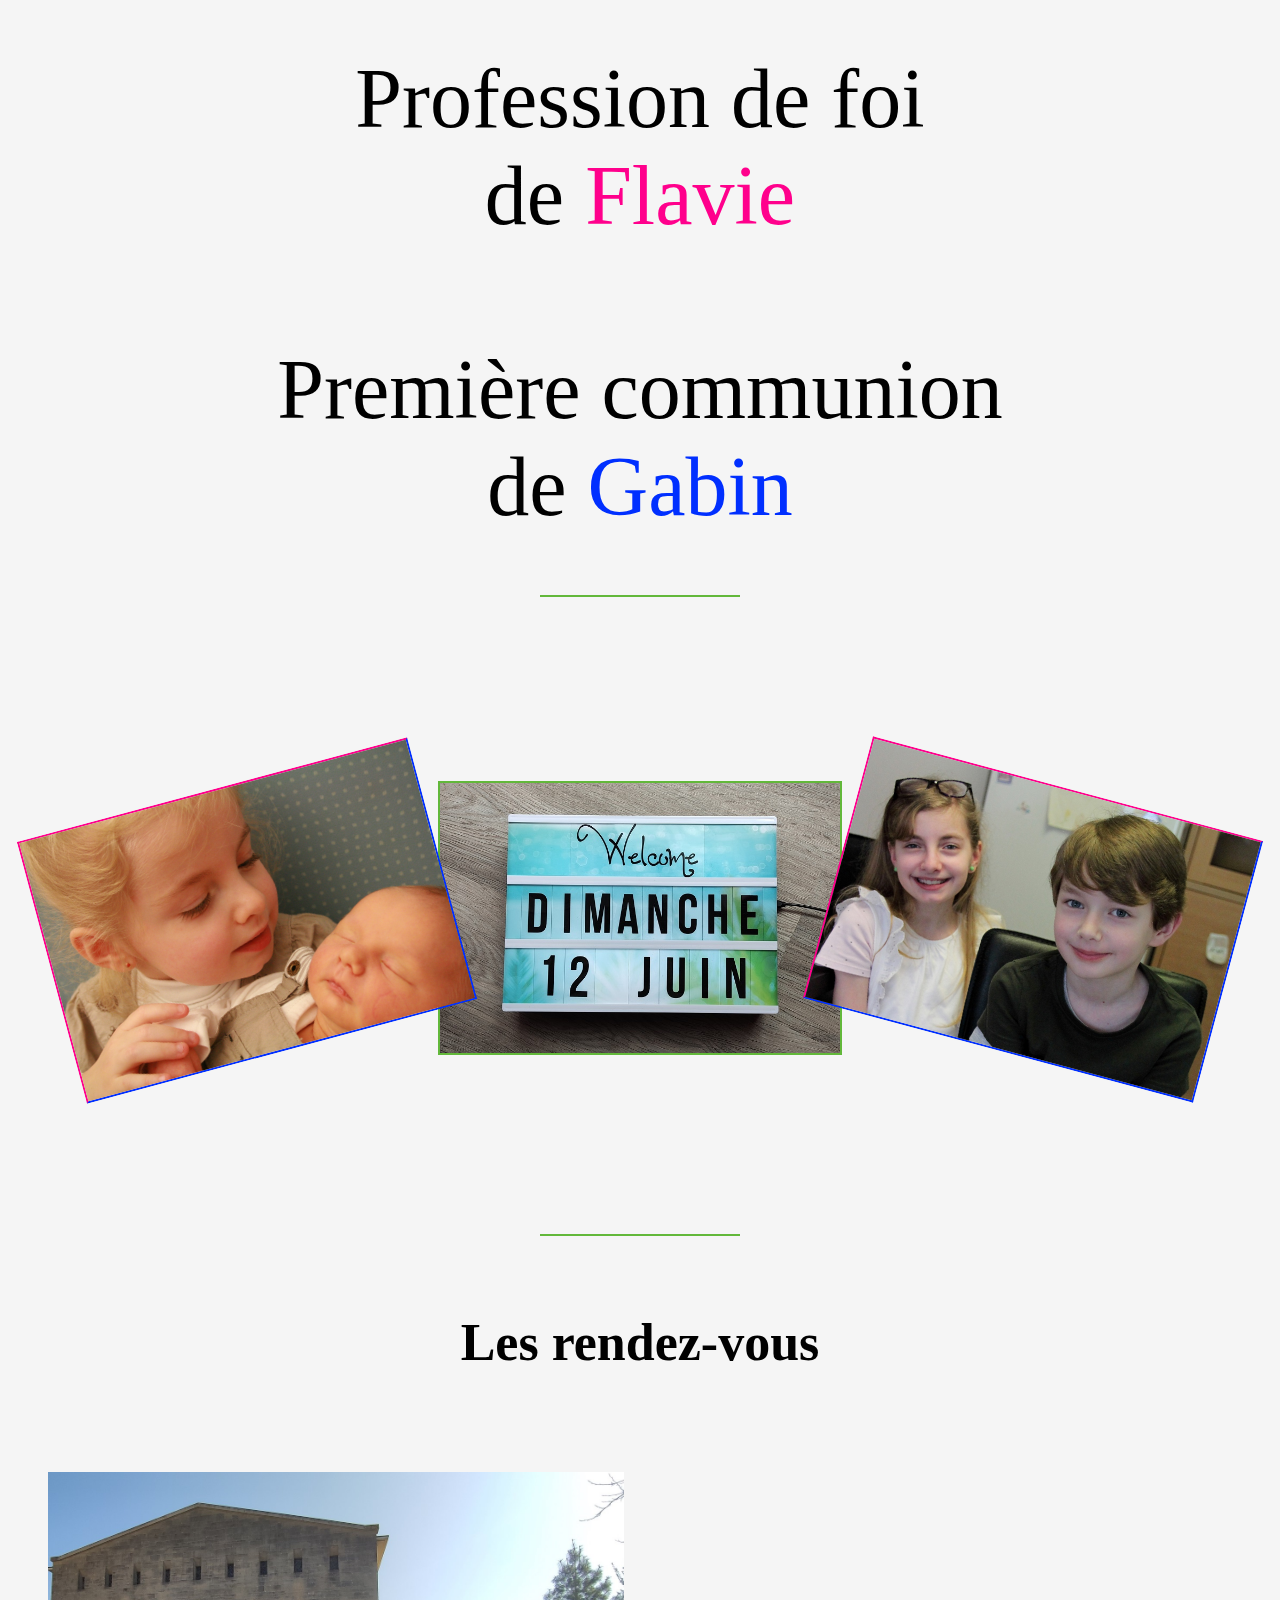
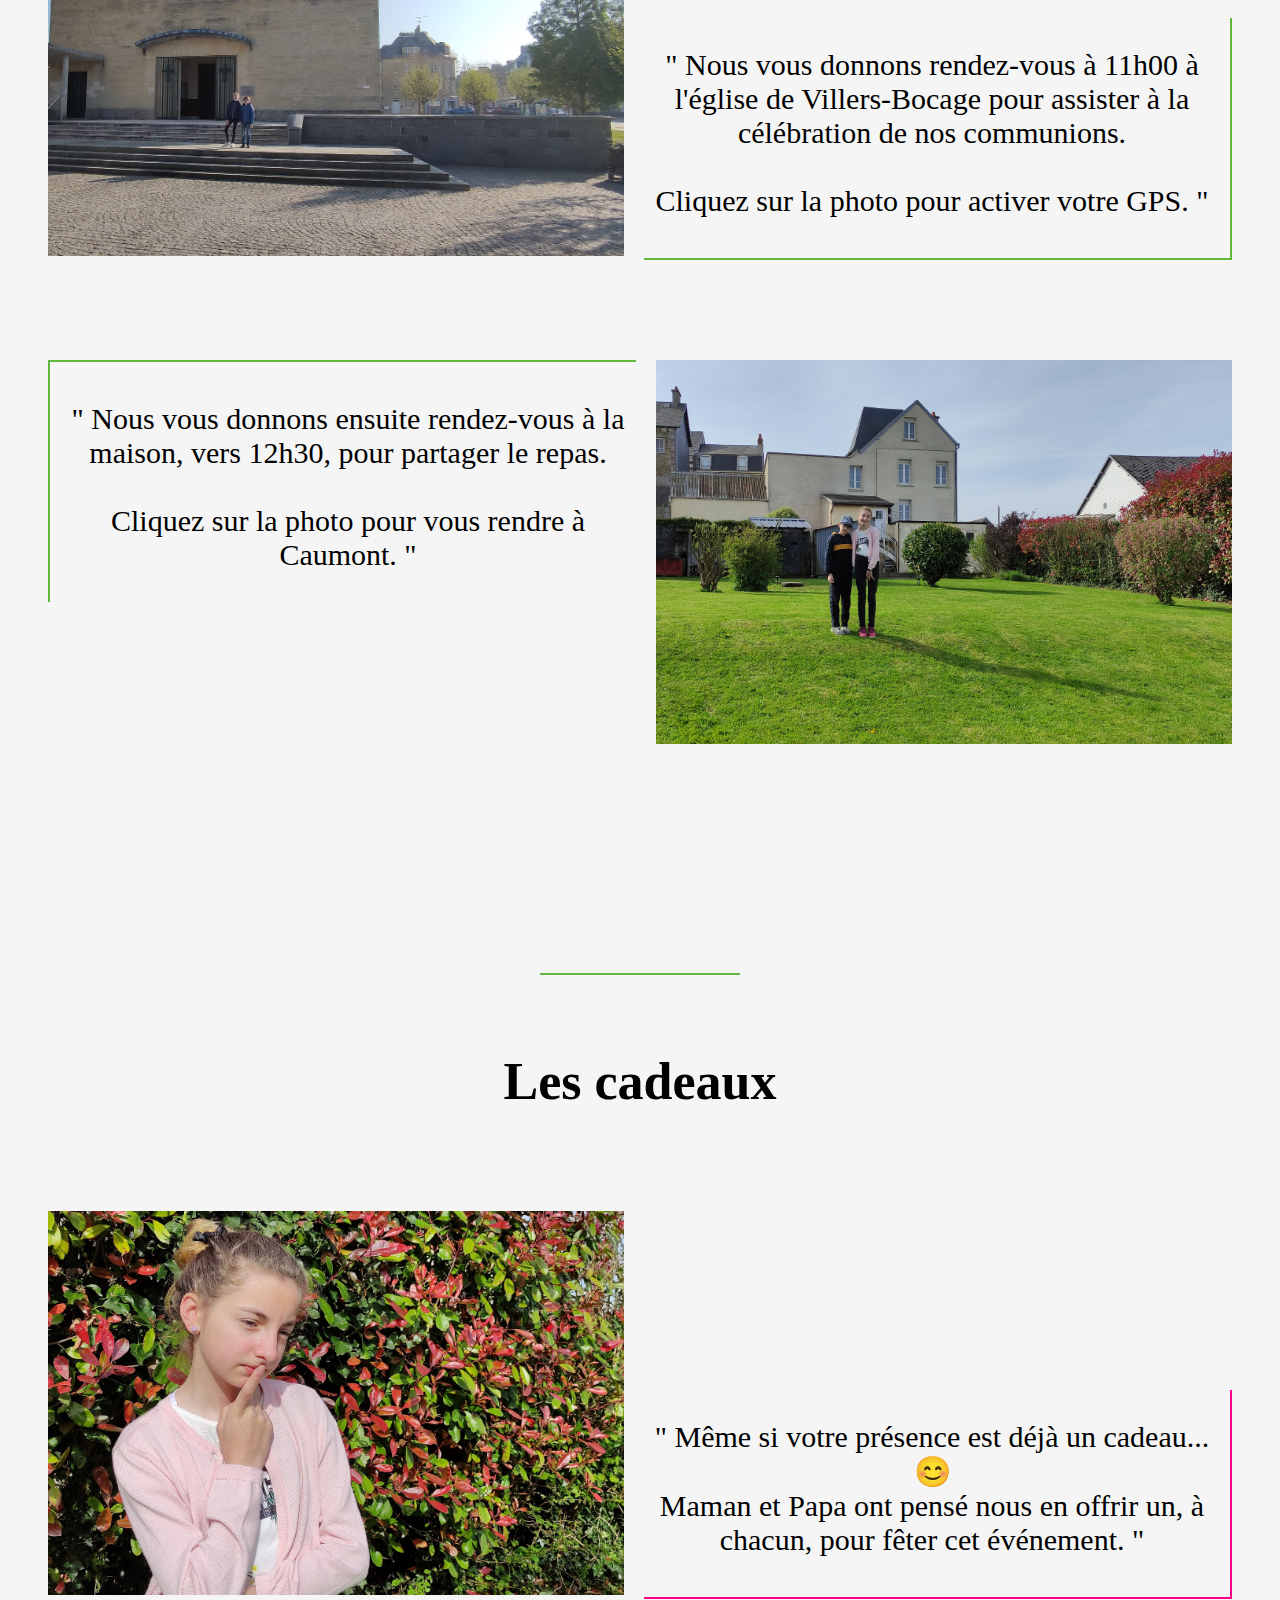
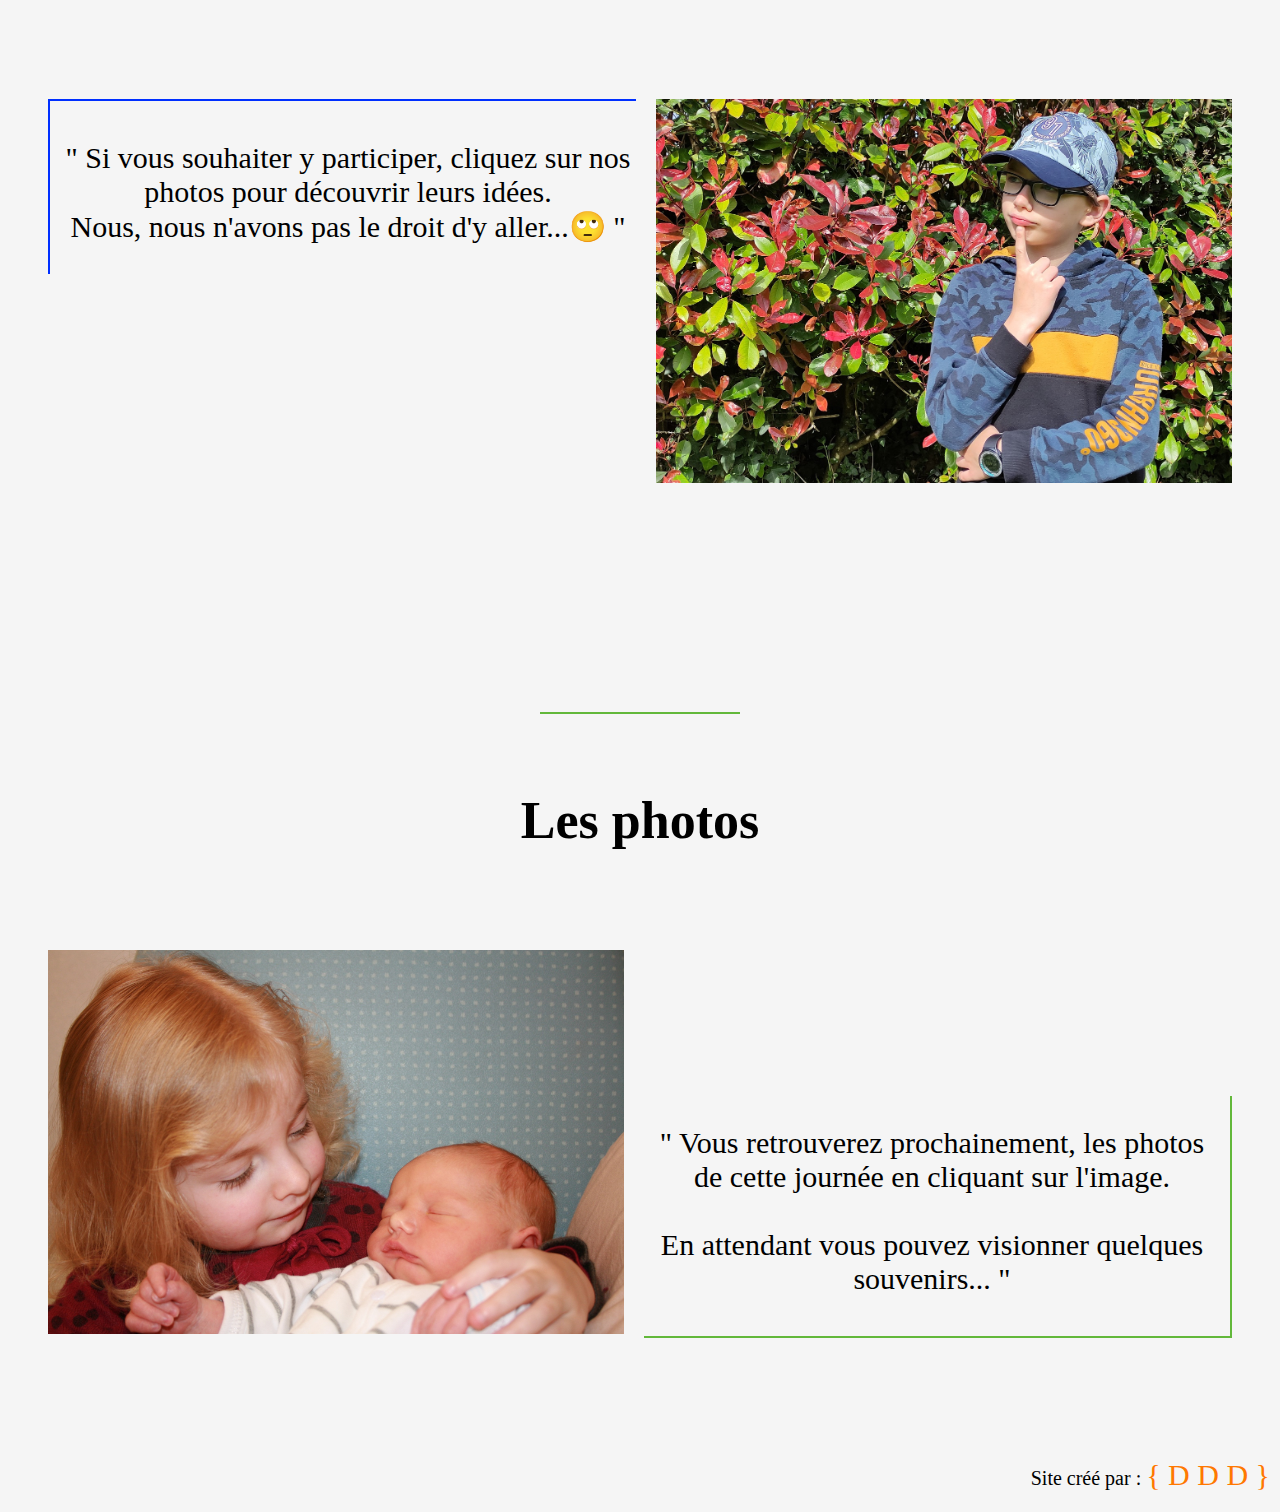
==== index.html @ 92dceb35 "Add files via upload" ====
<!DOCTYPE html>
<html lang="fr">
<head>
    <meta charset="UTF-8">
    <meta name="viewport" content="width=device-width, initial-scale=1.0">
    <title>F & G</title>
    <link rel="stylesheet" href="style.css">
</head>

<body>


   
        
    <h1>
        Profession de foi<br>de <f>Flavie</f><br><br>Première communion<br>de <g>Gabin</g>
    </h1>

    <div class="separateur"></div>



    <!--------Photos baptême------->

    <div class="image_de_fond">
        
        <img class="photo-gauche" src="IMG_7051.JPG"/>
        <img class="photo-centrale" src="date.jpg"/>
        <img class="photo-droite" src="IMG_4554-3.jpg"/>
   
    </div>

    <div class="separateur-menu"></div>




    <!--------Les rendez-vous---------------------------------------------------------------->

    <h2>Les rendez-vous</h2>

    <div>

        <div class="parent" style="align-items:flex-end;">
            
            <a href="https://goo.gl/maps/AnuHCJ7rzeuu1iaQ7">
                <img  src="eglise2.jpg"/>
            </a>
            
            <a class="bordure-right-neutre">
                <p>" Nous vous donnons rendez-vous à 11h00 à l'église de Villers-Bocage pour assister à la célébration de nos communions.<br><br>Cliquez sur la photo pour activer votre GPS. "</p>
            </a>
        </div>
    </div>


    <div>

        <div class="parent" style="align-items:flex-start;">
            
            <a class="bordure-left-neutre">
                <p>" Nous vous donnons ensuite rendez-vous à la maison, vers 12h30, pour partager le repas.<br><br>Cliquez sur la photo pour vous rendre à Caumont. "</p>
            </a>
            
            <a href="https://goo.gl/maps/f7hXTH74tt9dUAHL9">
                <img src="IMG_20220417_104111-2.jpg" />
            </a>
        </div>
    </div>





    <!--------Les cadeaux page principale------------------------------------------------------>

    <div class="separateur-menu"></div>


    <h2>Les cadeaux</h2>

    <div>
        <div class="parent" style="align-items:flex-end;">

            <a href="page-kdos.html">
                <img src="IMG_20220417_104332-2.jpg"/>
            </a>
            

            <a class="bordure-right-Flavie">
                <p>" Même si votre présence est déjà un cadeau...😊 <br>Maman et Papa ont pensé nous en offrir un, à chacun, pour fêter cet événement. " </p>
            </a>
        </div>    
    </div>

    <div>
        <div class="parent" style="align-items:flex-start;">

            <a class="bordure-left-Gabin">
                <p>" Si vous souhaiter y participer, cliquez sur nos photos pour découvrir leurs idées.<br>Nous, nous n'avons pas le droit d'y aller...🙄 " </p>
            </a>

            <a href="page-kdos.html">
                <img src="IMG_20220417_104424-2.jpg"/>
            </a>
        </div>
    </div>
    


    <div class="separateur-menu"></div>





    <!--------Photos page principale-------------------------------------------------------->

    <h2>Les photos</h2>

    <div>

        <div class="parent" style="align-items:flex-end;">

            <a href="https://www.dropbox.com/sh/wa1fx1l8g9mcmyg/AACwyICbiRYJ2LHaaF75-3uVa?dl=0">
                <img src="IMG_6987.JPG"/>
            </a>

            <a class="bordure-right-neutre">
                <p>" Vous retrouverez prochainement, les photos de cette journée en cliquant sur l'image.<br><br>En attendant vous pouvez visionner quelques souvenirs... "</p>
            </a>
        </div>
    </div>
    



    <!-----<La clotûre--------------------------------------------------------------->
    
    <div class="cloture">
        <p>Site créé par : <a class="logo" href = "https://daviddelannoydeveloppement.github.io/DDD/">{ D D D }</a></p>
        
    </div>    

</body>



</html>
---- style.css ----
:root{
    --color1:rgb(98, 184, 58);
    --colorG: rgb(0, 47, 255);
    --colorF: rgb(255, 0, 140);
    font-family: comic, cursive;

}



/*------corps-------*/

body {
    margin:0px;
    background-color: rgb(245, 245, 245);
}




/*-----Les séparateurs ----*/

div.separateur {
    background-color: var(--color1);
    height: 2px;
    width: 200px;
    position: relative;
    display: inline-block;
    text-align: center;
    margin-bottom: 30px;
    margin-top: 30px;
    left: 50%;
    margin-left: -100px;
}

div.separateur-menu {
    background-color: var(--color1);
    height: 2px;
    width: 200px;
    position: relative;
    display: inline-block;
    text-align: center;
    margin-bottom: 30px;
    margin-top: 125px;
    left: 50%;
    margin-left: -100px;
}




/*-----h1 et h2-----*/

h1{
    text-align: center;
    font-size: 84px;
    font-weight: normal;
    color: black;
    margin-top: 50px;
    margin-bottom: 30px;
}

f{
    color:var(--colorF)
}
g{
    color:var(--colorG)
}

h2 {
    text-align: center;
    font-size: 52px;
 }




/*-----Photos baptême----*/

div.image_de_fond{
    text-align: center;
    position: relative;
    margin-top:150px;
    margin-bottom: 50px;
}

img.photo-gauche {
    background-color: gainsboro;
    width: 400px;
    transform: rotate(-15deg);
    margin-right: -15px;
    border-left: 2px solid var(--colorF);
    border-top: 2px solid var(--colorF);
    border-right: 2px solid var(--colorG);
    border-bottom: 2px solid var(--colorG);



}

img.photo-centrale {
    background-color: gainsboro;
    width: 400px;
    border: solid 2px var(--color1)
}

img.photo-droite {
    background-color: gainsboro;
    width: 400px;
    transform: rotate(15deg);
    margin-left: -15px;
    border-left: 2px solid var(--colorF);
    border-top: 2px solid var(--colorF);
    border-right: 2px solid var(--colorG);
    border-bottom: 2px solid var(--colorG);

}



/*----Les menus-----*/




.parent {
    display: flex;
    flex-wrap: wrap;
    flex-direction: row;
    justify-content: center;
    margin: 100px 0;
}

.parent a{
    max-width: 45%;
    min-width: 300px;
    height: 100%;
    margin: 0 10px;

}

img {
    width: 100%;
}

div.parent p {
    font-size:30px;
    text-align: center;
}





/*-----Les bordures-----*/

.bordure-left-Gabin{
    border-left: solid 2px var(--colorG);
    padding-left: 10px;
    padding-top: 10px;
    border-top: solid 2px var(--colorG);
}
.bordure-right-Gabin{
    border-right: solid 2px var(--colorG);
    padding-right: 10px;
    border-bottom: solid 2px var(--colorG);
    padding-bottom: 10px;
}

.bordure-left-Flavie{
    border-left: solid 2px var(--colorF);
    padding-left: 10px;
    padding-top: 10px;
    border-top: solid 2px var(--colorF);

}
.bordure-right-Flavie{
    border-right: solid 2px var(--colorF);
    padding-right: 10px;
    border-bottom: solid 2px var(--colorF);
    padding-bottom: 10px;
}

.bordure-left-neutre{
    border-left: solid 2px var(--color1);
    padding-left: 10px;
    padding-top: 10px;
    border-top: solid 2px var(--color1);

}
.bordure-right-neutre{
    border-right: solid 2px var(--color1);
    padding-right: 10px;
    padding-bottom: 10px;
    border-bottom: solid 2px var(--color1);

}


h3 {
    margin-top: 50px;
    margin-left: 50px;
    margin-right: 50px;
    text-align: center;
    font-size: 30px;
}




/*-----CSS cloture-----*/

div.cloture {
    display: flex;
    justify-content: flex-end;
}



div.cloture p {
    font-size: 20px;
    padding-right: 10px;
}

a.logo {
    color : rgb(255, 120, 0);
    font-family: Monotype Corsiva;
    text-decoration: none;
    font-size: 30px;
}





/*-----CSS commun Pages annexes----*/

div.retour a {
    display: inline-block;
    font-size: 30px;
    color: var(--color1);
    text-decoration:none ;
    margin-top: 20px;
    margin-left: 20px;
}




/*-----Photos page photos----*/

div.photo {
    display: flex;
    flex-wrap: wrap;
    flex-direction: row;
    justify-content: center;

}

div.photo img {
    background-color: gainsboro;
    max-width: 50%;
    margin:10px 10px;

}



/*-§§§§§§-CSS Responsive Design-§§§§§§-*/

@media only screen and (max-width: 767px) {
    



/*-----Les séparateurs ----*/


    div.separateur-menu {
        background-color: var(--color1);
        height: 2px;
        width: 200px;
        position: relative;
        display: inline-block;
        text-align: center;
        margin-bottom: 30px;
        margin-top: 25px;
        left: 50%;
        margin-left: -100px;
    }




    /*-----h1 et h2 responsive design -----*/

    h1 {
        font-size: 42px;
        margin-top: 20px;

    }
    
    h2{
        font-size: 30px;
    }
    



    /*-----Photos baptême responsive design----*/

    div.image_de_fond{
        text-align: center;
        position: relative;
        margin-top:30px;
        margin-bottom: 50px;
    }


    img.photo-gauche {
        width: 280px;
        margin-right: 0px;
    }

    img.photo-centrale {
        width: 280px;
    }

    img.photo-droite {
        width: 280px;
        margin-left: 0px;

    }




/*----Les menus responsive design-----*/


    .parent {
        display: flex;
        flex-wrap: wrap;
        flex-direction: row;
        justify-content: center;
        margin: 50px 0;
    }

    .parent a{
        max-width: 45%;
        min-width: 300px;
        height: 100%;
        margin: 0 10px;

    }

    img {
        width: 100%;
    }

    div.parent p {
        font-family: Arial, Helvetica, sans-serif;
        font-size:20px;
        text-align: center;
    }

    div.photo img {
        max-width: 75%;
        margin:10px 10px;

        
    }


    /*-----CSS commun Pages annexes responsive----*/

    div.retour a {
        display: inline-block;
        font-size: 20px;
        color: var(--color1);
        text-decoration:none ;
        margin-top: 0;
        margin-left: 20px;
    }


    /*----H3 page Kdo----*/

    h3 {
        margin-top: 50px;
        margin-left: 50px;
        margin-right: 50px;
        text-align: center;
        font-size: 24px;
    }



    .bordure-left-neutre{
        padding-left: 2px;
    }

    .bordure-right-neutre{
        padding-right: 2px;
    }

    .bordure-left-Flavie{
        padding-left: 2px;
    }

    .bordure-right-Flavie{
        padding-right: 2px;
    }

    .bordure-left-Gabin{
        padding-left: 2px;
    }

    .bordure-right-Gabin{
        padding-right: 2px;
    }



    /*-----Cloture responsive design-----*/

    div.cloture {
        display: flex;
        justify-content: flex-end;
    }



    div.cloture p {
        font-size: 16px;
        padding-right: 10px;
    }

    a.logo {
        color : rgb(255, 120, 0);
        font-family: Monotype Corsiva;
        text-decoration: none;
        font-size: 20px;
    }

}
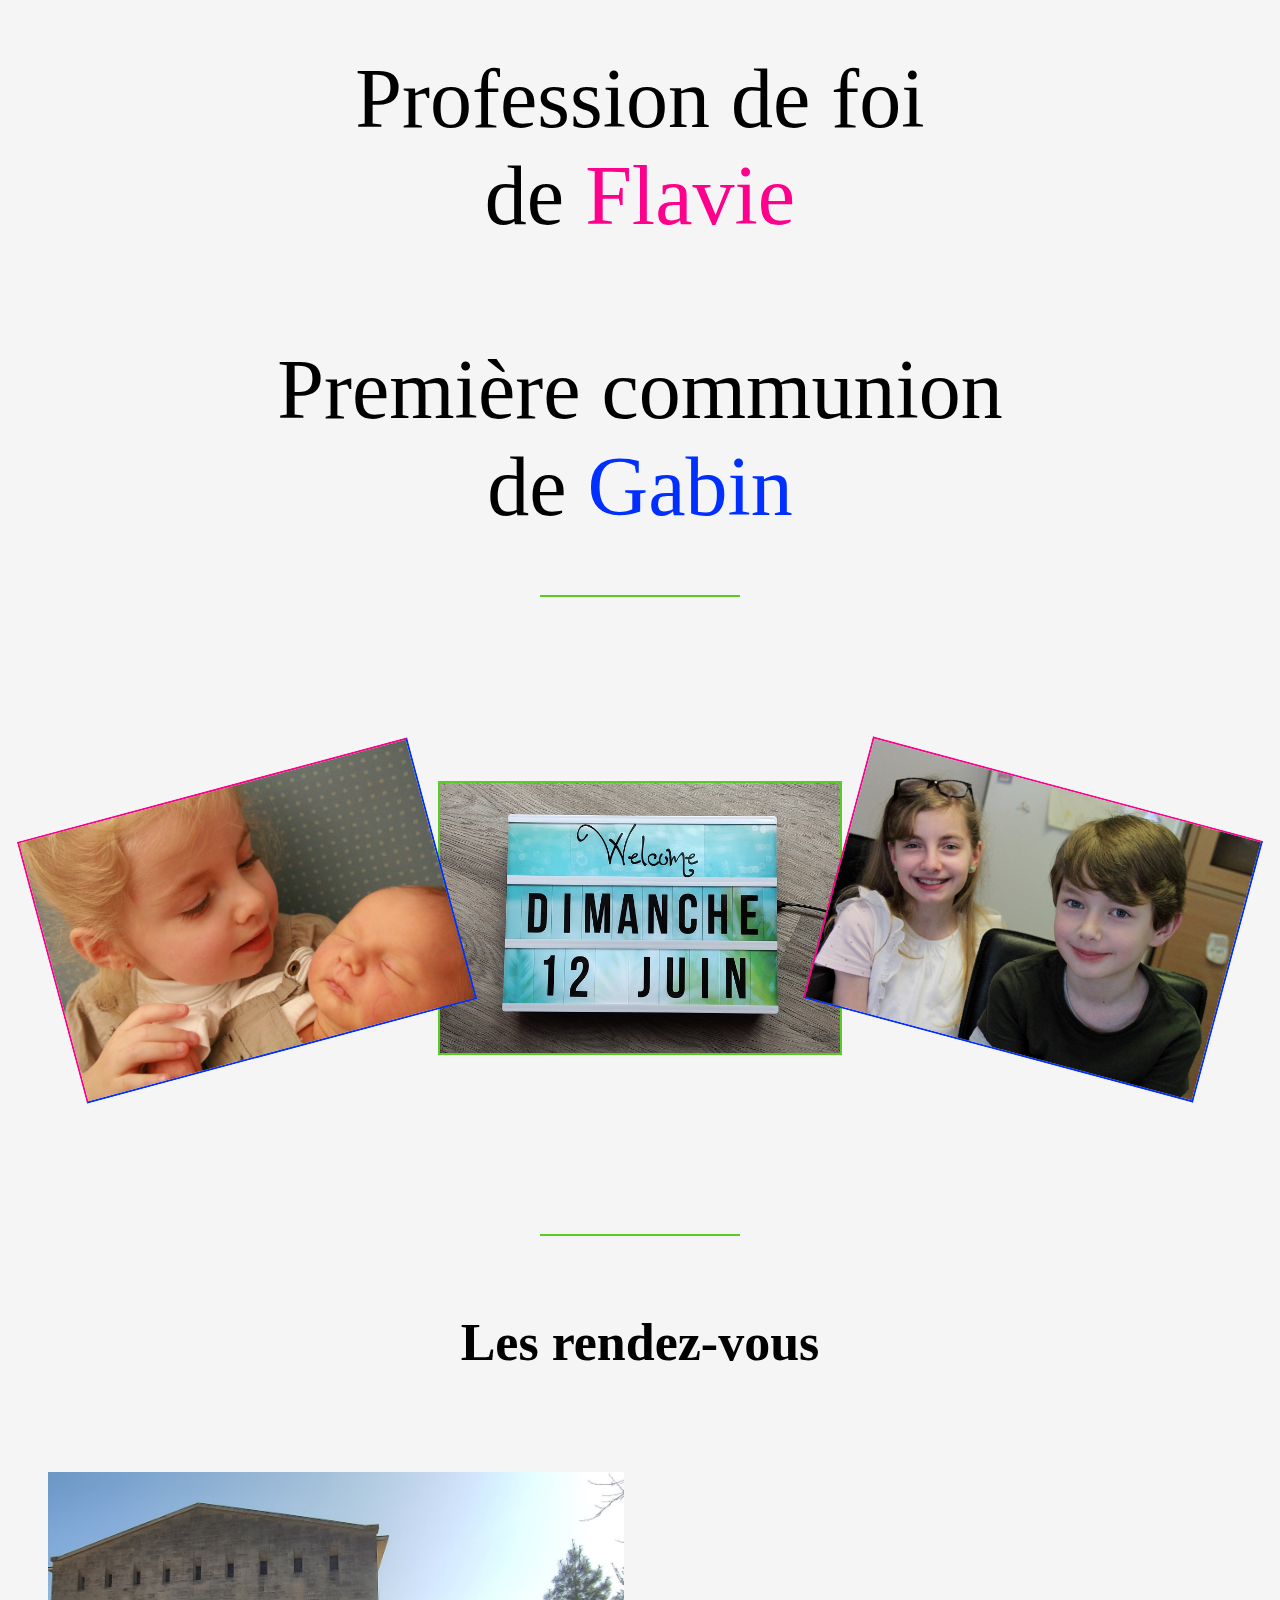
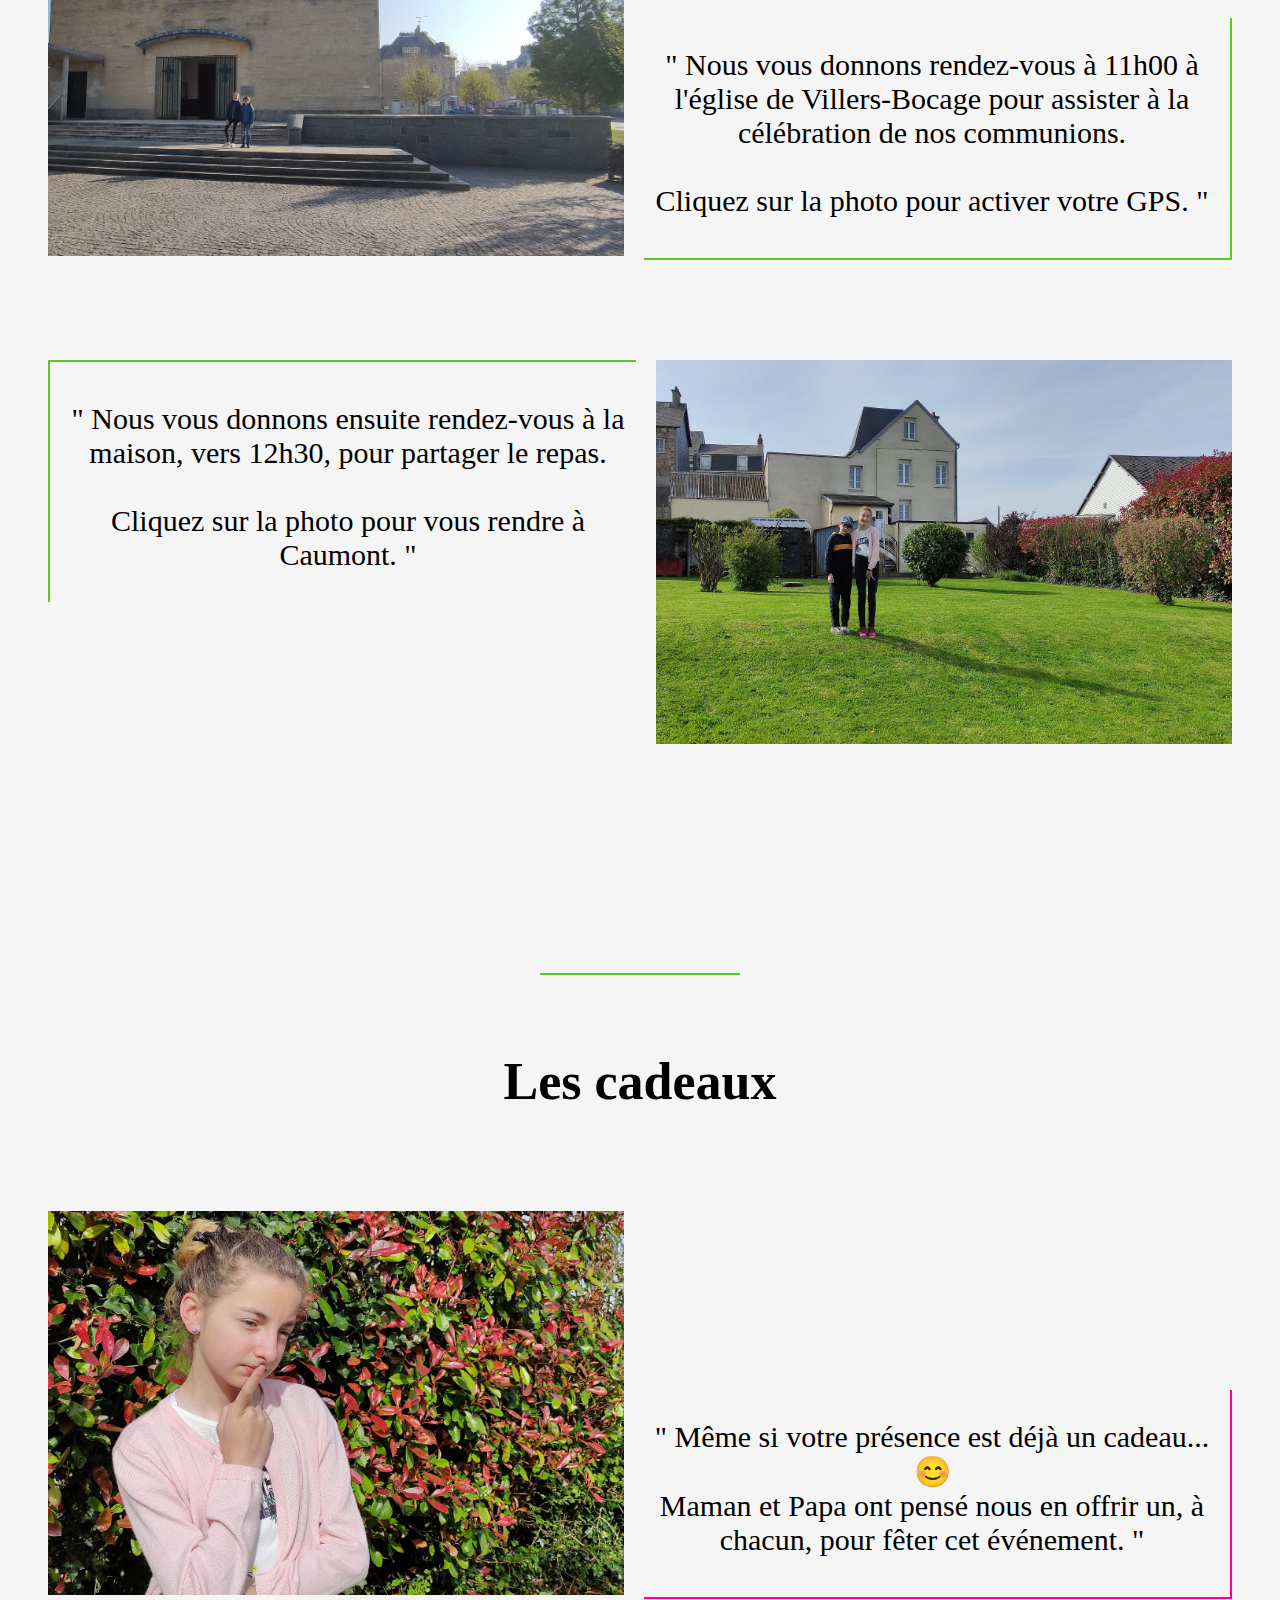
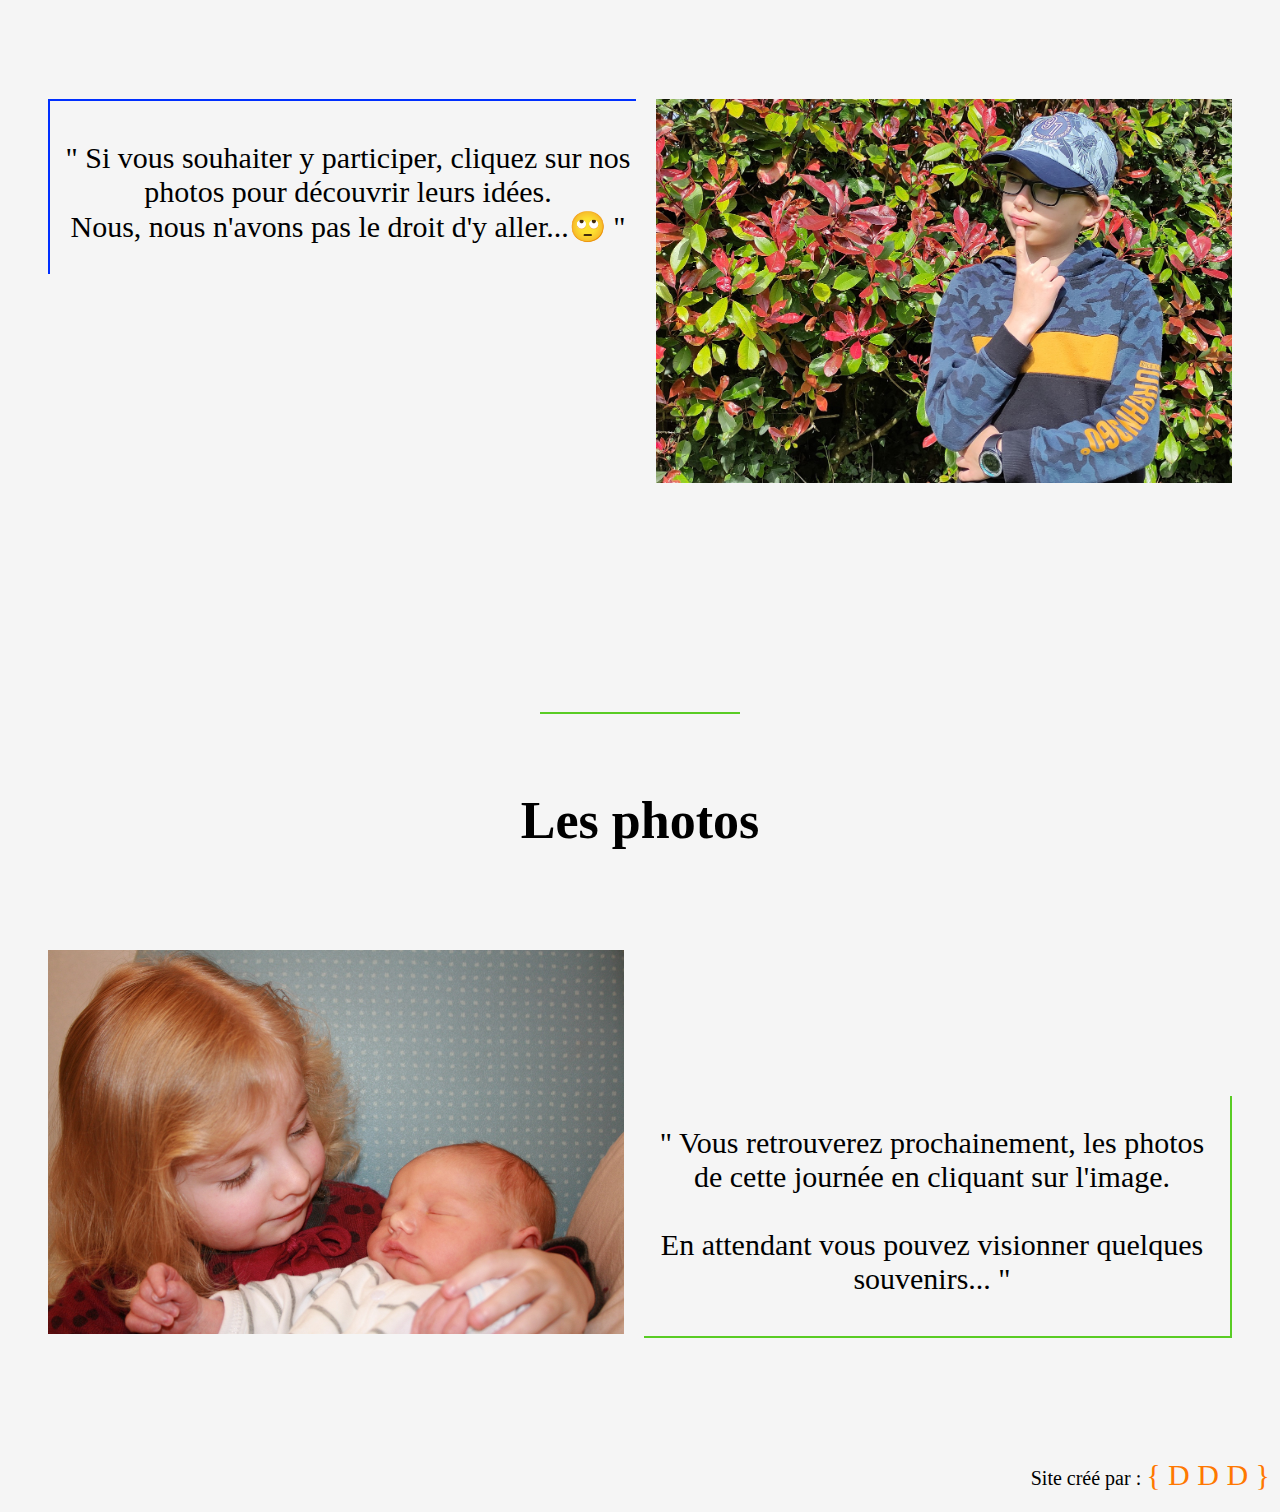
==== commit 1865cec3: "Add files via upload" ====
--- a/index.html
+++ b/index.html
@@ -3,7 +3,7 @@
 <head>
     <meta charset="UTF-8">
     <meta name="viewport" content="width=device-width, initial-scale=1.0">
-    <title>F & G</title>
+    <title>Flavie & Gabin</title>
     <link rel="stylesheet" href="style.css">
 </head>
 
@@ -122,7 +122,7 @@
 
         <div class="parent" style="align-items:flex-end;">
 
-            <a href="https://www.dropbox.com/sh/wa1fx1l8g9mcmyg/AACwyICbiRYJ2LHaaF75-3uVa?dl=0">
+            <a href="page-photos.html">
                 <img src="IMG_6987.JPG"/>
             </a>
 
--- a/style.css
+++ b/style.css
@@ -1,5 +1,5 @@
 :root{
-    --color1:rgb(98, 184, 58);
+    --color1:rgb(89, 204, 36);
     --colorG: rgb(0, 47, 255);
     --colorF: rgb(255, 0, 140);
     font-family: comic, cursive;
@@ -93,9 +93,6 @@
     border-top: 2px solid var(--colorF);
     border-right: 2px solid var(--colorG);
     border-bottom: 2px solid var(--colorG);
-
-
-
 }
 
 img.photo-centrale {
@@ -113,7 +110,6 @@
     border-top: 2px solid var(--colorF);
     border-right: 2px solid var(--colorG);
     border-bottom: 2px solid var(--colorG);
-
 }
 
 
@@ -143,6 +139,8 @@
     width: 100%;
 }
 
+
+
 div.parent p {
     font-size:30px;
     text-align: center;
@@ -229,7 +227,9 @@
     font-size: 30px;
 }
 
-
+a.logo:hover {
+    border: solid 2px rgb(255, 255, 255);
+}
 
 
 
@@ -264,11 +264,15 @@
 
 }
 
+.video {
+    max-width: 600px;
+}
+
 
 
 /*-§§§§§§-CSS Responsive Design-§§§§§§-*/
 
-@media only screen and (max-width: 767px) {
+@media only screen and (max-width: 768px) {
     
 
 
@@ -420,7 +424,9 @@
         padding-right: 2px;
     }
 
-
+    .video {
+        max-width: 300px;
+    }
 
     /*-----Cloture responsive design-----*/
 
@@ -443,4 +449,6 @@
         font-size: 20px;
     }
 
+
+
 }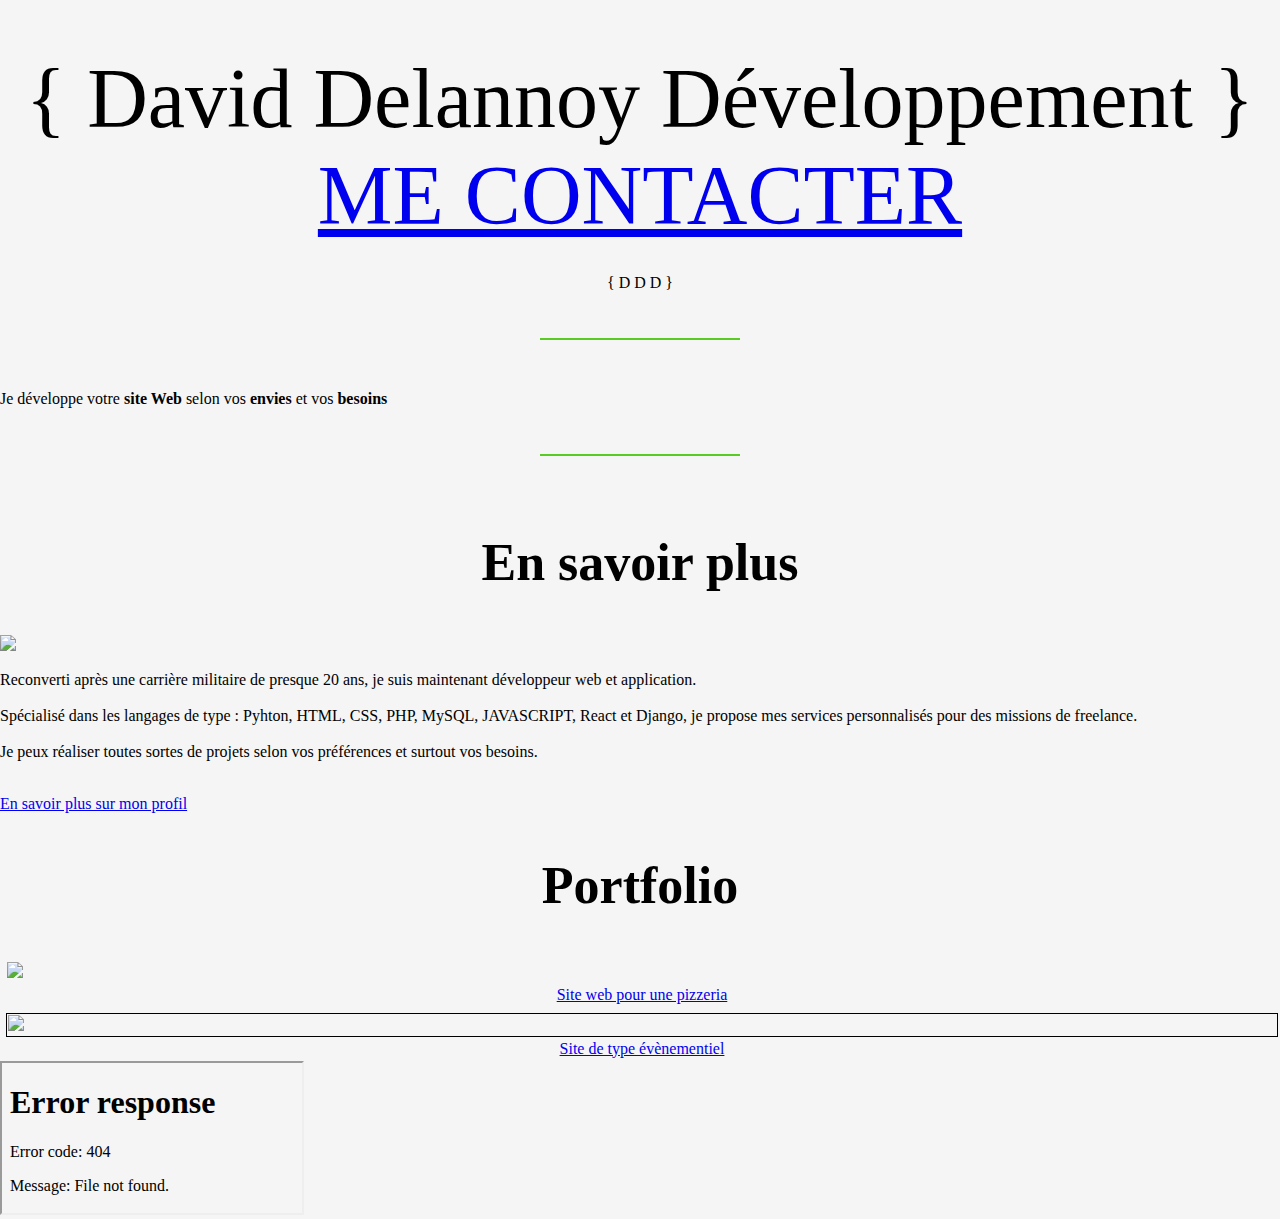
==== commit b67cbf98: "Add files via upload" ====
--- a/index.html
+++ b/index.html
@@ -3,147 +3,81 @@
 <head>
     <meta charset="UTF-8">
     <meta name="viewport" content="width=device-width, initial-scale=1.0">
-    <title>Flavie & Gabin</title>
+    <title>{ D D D }</title>
     <link rel="stylesheet" href="style.css">
+
 </head>
 
 <body>
-
-
-   
-        
-    <h1>
-        Profession de foi<br>de <f>Flavie</f><br><br>Première communion<br>de <g>Gabin</g>
-    </h1>
-
-    <div class="separateur"></div>
-
-
-
-    <!--------Photos baptême------->
-
-    <div class="image_de_fond">
-        
-        <img class="photo-gauche" src="IMG_7051.JPG"/>
-        <img class="photo-centrale" src="date.jpg"/>
-        <img class="photo-droite" src="IMG_4554-3.jpg"/>
-   
+<!--COUVERTURE-->
+<div class="cover">        
+    <div>
+        <h1><c>{ D</c>avid <c>D</c>elannoy <c>D</c>éveloppement <c>}</c>
+        <a class="contact-button" href="mailto:daviddelannoydeveloppement@gmail.com?subject=Prise%20de%20contact%20depuis%20le%20site%20{DDD}">ME CONTACTER</a>    
+        </h1>
     </div>
 
-    <div class="separateur-menu"></div>
+    <div style="text-align: center;">
+        <p class="logo">{ D D D }</p>
+    </div>
+    
+</div>
 
+    <!--SECTION GRISE N#1-->
+    <div class="section section-grise1">
+        <div class="separateur"></div>
+        <p>Je développe votre <b>site Web</b> selon vos <b>envies</b> et vos <b>besoins</b></p>
+        <div class="separateur"></div>
 
-
-
-    <!--------Les rendez-vous---------------------------------------------------------------->
-
-    <h2>Les rendez-vous</h2>
-
-    <div>
-
-        <div class="parent" style="align-items:flex-end;">
-            
-            <a href="https://goo.gl/maps/AnuHCJ7rzeuu1iaQ7">
-                <img  src="eglise2.jpg"/>
-            </a>
-            
-            <a class="bordure-right-neutre">
-                <p>" Nous vous donnons rendez-vous à 11h00 à l'église de Villers-Bocage pour assister à la célébration de nos communions.<br><br>Cliquez sur la photo pour activer votre GPS. "</p>
-            </a>
-        </div>
     </div>
 
+    <!--SECTION BLANCHE-->
+    <div class="section">
+        <h2>En savoir plus</h2>
+        
+        <img src="portrait-1.jpg" class="col-contenu"/>
 
-    <div>
-
-        <div class="parent" style="align-items:flex-start;">
+        <div class="col-contenu float-right">
+            <!--appel de la colonne à 60%, flottante doite, padding gauche inclus dans les 60% grâce aux box-sizing:border-box demandé au scripte total ! -->
             
-            <a class="bordure-left-neutre">
-                <p>" Nous vous donnons ensuite rendez-vous à la maison, vers 12h30, pour partager le repas.<br><br>Cliquez sur la photo pour vous rendre à Caumont. "</p>
-            </a>
-            
-            <a href="https://goo.gl/maps/f7hXTH74tt9dUAHL9">
-                <img src="IMG_20220417_104111-2.jpg" />
-            </a>
+            <div class="texte-avec-bordure-left">
+                <p >Reconverti après une carrière militaire de presque 20 ans, je suis maintenant développeur web et application.<br><br>Spécialisé dans les langages de type : Pyhton, HTML, CSS, PHP, MySQL, JAVASCRIPT, React et Django, je propose mes services personnalisés pour des missions de freelance.<br><br>Je peux réaliser toutes sortes de projets selon vos préférences et surtout vos besoins.</p>
+                <br>
+                <a href="https://www.linkedin.com/in/david-delannoy-developpement" target="blank">En savoir plus sur mon profil</a> <!--Attention de bien ajouter https:// avant le lien url en www. Et le target = blank pour ouvrir un nouvel onglet-->
+            </div>
         </div>
+        
     </div>
 
+    <!--SECTION GRISE N#2-->
+    <div class="section section-grise2">
+        <h2>Portfolio</h2>
+        <table class="colonne-portfolio" style="display: inline-block"> <!--Pour permettre à la seconde table de se placer à droite-->
+            <tr>
+                <td><div class="barre-verticale"></div></td>
+                <td style="width:100%"><a href="portfolio-site-restaurant.html"><img style="width: 100%" src="project1small.jpg"></a></td> <!--Le lien est associé à l'image via une balise-->
+            </tr>
+            <tr>
+                <td></td>
+                <td align="center"><a href="portfolio-site-restaurant.html">Site web pour une pizzeria</a></td>
+            </tr>
+        </table>
+        <table class="colonne-portfolio float-right">
+            <tr>
+                <td><div class="barre-verticale"></div></td>
+                <td style="width: 100%; border: solid 1px black;"><a href="portfolio-site-evenementiel- Copie.html"><img style="width: 100%" src="site-evenementiel.png"></a></td>
+            </tr>
+            <tr>
+                <td></td>
+                <td align="center"><a href="portfolio-site-evenementiel- Copie.html">Site de type évènementiel</a></td>
+            </tr>
+        </table>
 
-
-
-
-    <!--------Les cadeaux page principale------------------------------------------------------>
-
-    <div class="separateur-menu"></div>
-
-
-    <h2>Les cadeaux</h2>
-
-    <div>
-        <div class="parent" style="align-items:flex-end;">
-
-            <a href="page-kdos.html">
-                <img src="IMG_20220417_104332-2.jpg"/>
-            </a>
-            
-
-            <a class="bordure-right-Flavie">
-                <p>" Même si votre présence est déjà un cadeau...😊 <br>Maman et Papa ont pensé nous en offrir un, à chacun, pour fêter cet événement. " </p>
-            </a>
-        </div>    
+    </div>
+    
+    <!--SECTION BLANCHE-->
+    <iframe src="contact-frame.html" scrolling="no"></iframe> <!--La iframe est appelée mais du scrolling apparait. Pour corriger cela on définit dans le CSS une largeur et une hauteur (et la non bordure) ainsi que le non scrolling dans le style HTML-->
     </div>
 
-    <div>
-        <div class="parent" style="align-items:flex-start;">
-
-            <a class="bordure-left-Gabin">
-                <p>" Si vous souhaiter y participer, cliquez sur nos photos pour découvrir leurs idées.<br>Nous, nous n'avons pas le droit d'y aller...🙄 " </p>
-            </a>
-
-            <a href="page-kdos.html">
-                <img src="IMG_20220417_104424-2.jpg"/>
-            </a>
-        </div>
-    </div>
-    
-
-
-    <div class="separateur-menu"></div>
-
-
-
-
-
-    <!--------Photos page principale-------------------------------------------------------->
-
-    <h2>Les photos</h2>
-
-    <div>
-
-        <div class="parent" style="align-items:flex-end;">
-
-            <a href="page-photos.html">
-                <img src="IMG_6987.JPG"/>
-            </a>
-
-            <a class="bordure-right-neutre">
-                <p>" Vous retrouverez prochainement, les photos de cette journée en cliquant sur l'image.<br><br>En attendant vous pouvez visionner quelques souvenirs... "</p>
-            </a>
-        </div>
-    </div>
-    
-
-
-
-    <!-----<La clotûre--------------------------------------------------------------->
-    
-    <div class="cloture">
-        <p>Site créé par : <a class="logo" href = "https://daviddelannoydeveloppement.github.io/DDD/">{ D D D }</a></p>
-        
-    </div>    
-
 </body>
-
-
-
 </html>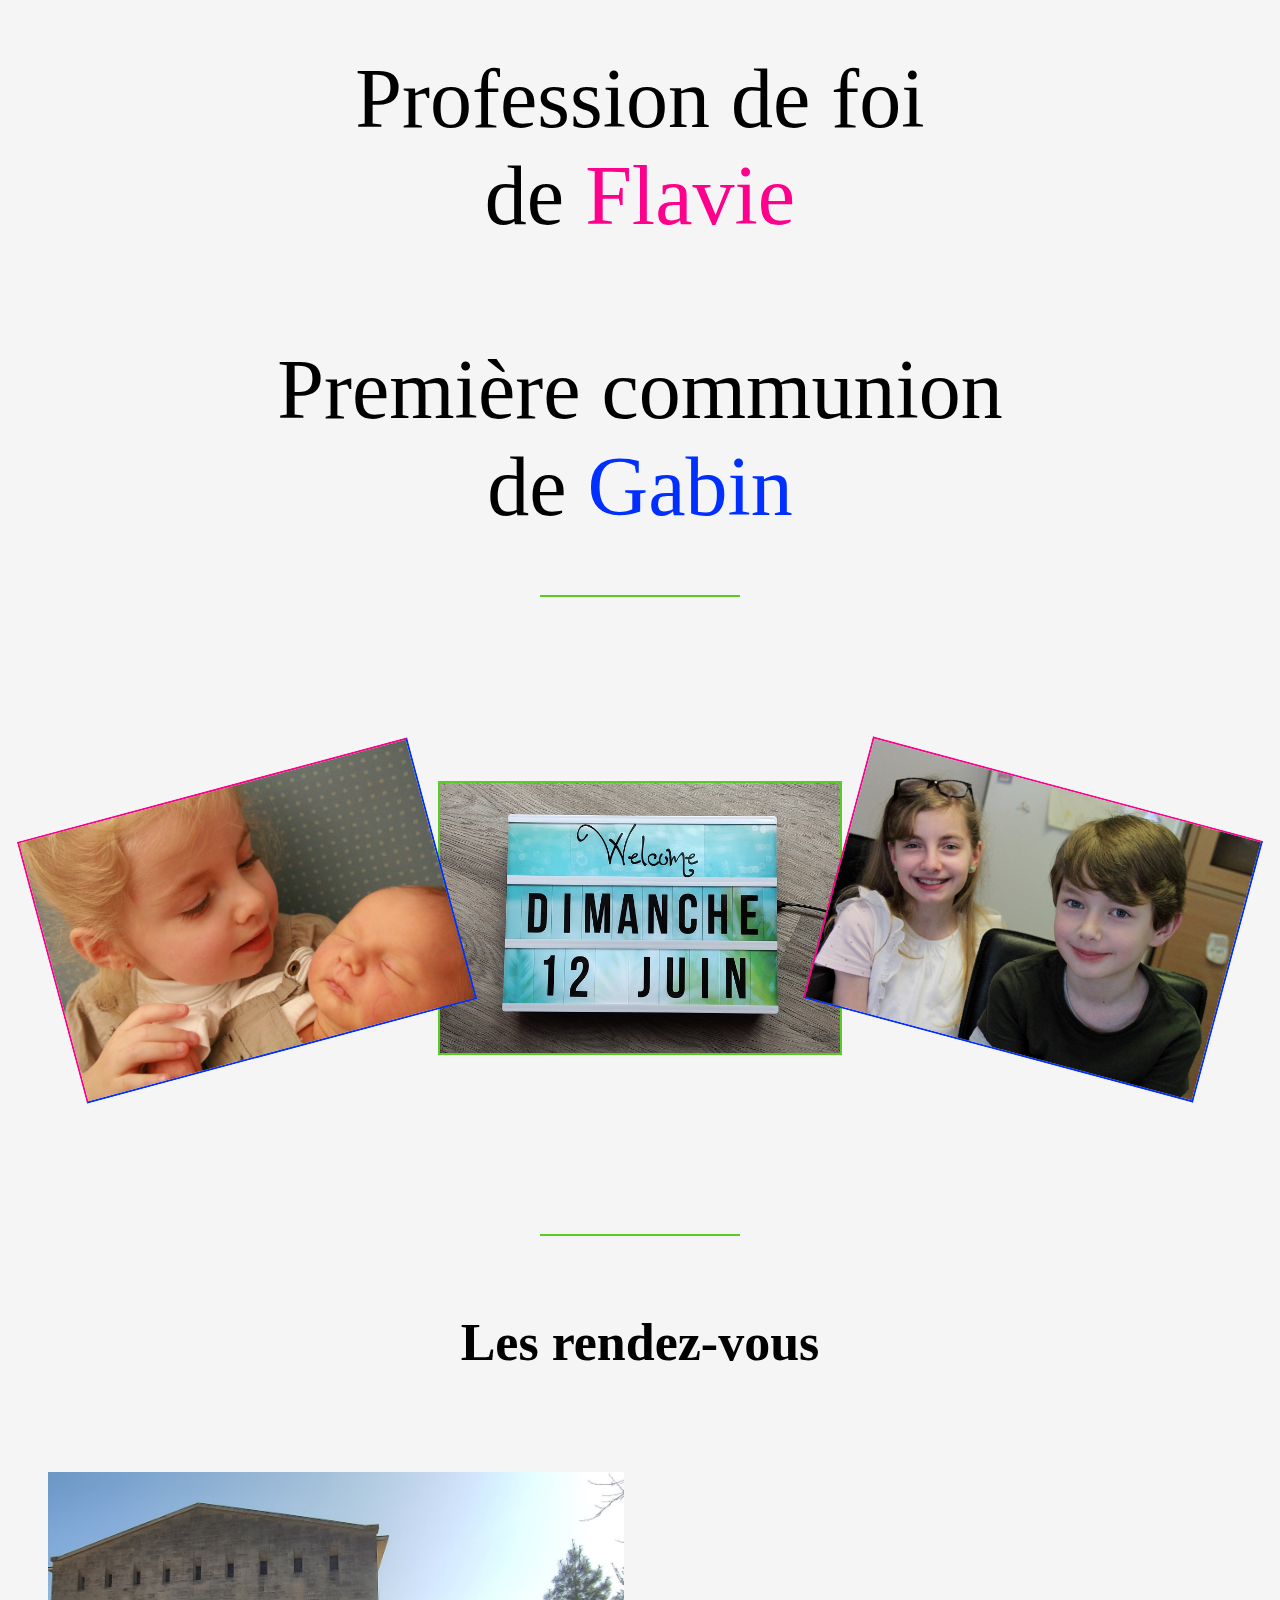
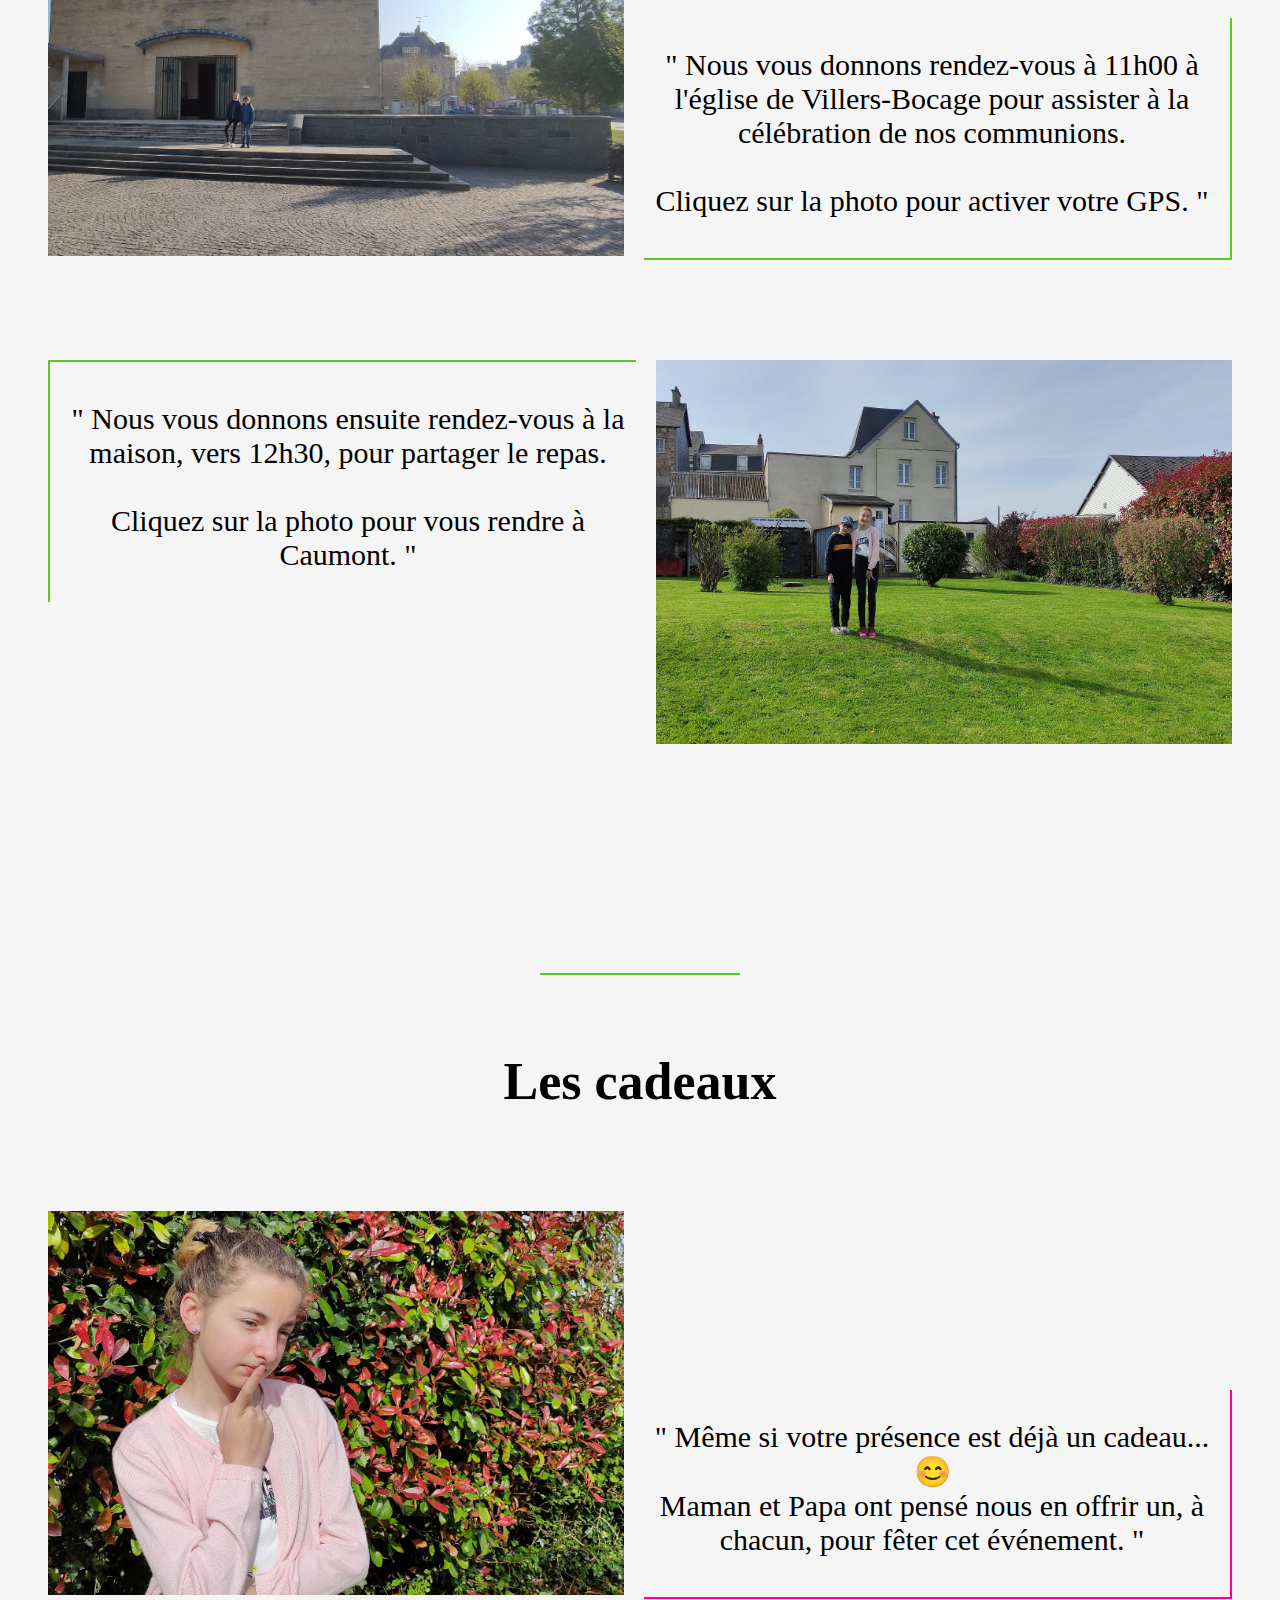
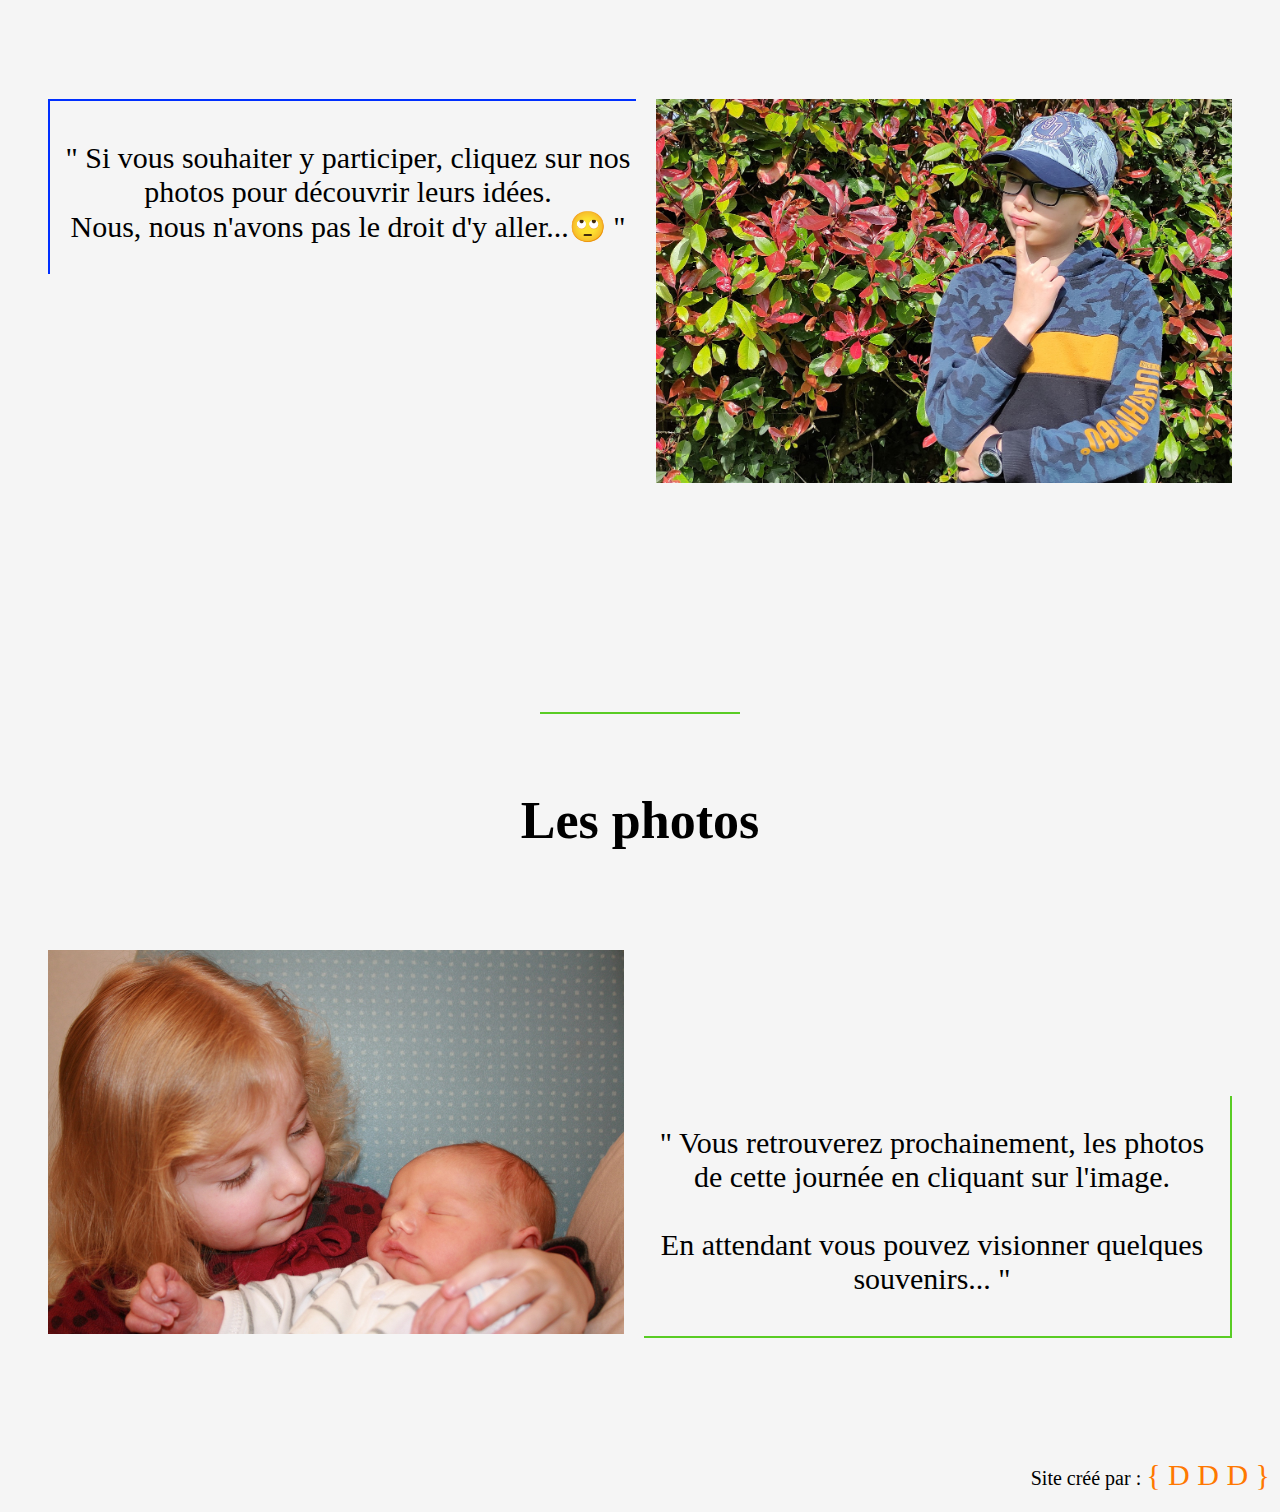
==== commit a4cc8060: "Add files via upload" ====
--- a/index.html
+++ b/index.html
@@ -3,81 +3,147 @@
 <head>
     <meta charset="UTF-8">
     <meta name="viewport" content="width=device-width, initial-scale=1.0">
-    <title>{ D D D }</title>
+    <title>Flavie & Gabin</title>
     <link rel="stylesheet" href="style.css">
-
 </head>
 
 <body>
-<!--COUVERTURE-->
-<div class="cover">        
-    <div>
-        <h1><c>{ D</c>avid <c>D</c>elannoy <c>D</c>éveloppement <c>}</c>
-        <a class="contact-button" href="mailto:daviddelannoydeveloppement@gmail.com?subject=Prise%20de%20contact%20depuis%20le%20site%20{DDD}">ME CONTACTER</a>    
-        </h1>
+
+
+   
+        
+    <h1>
+        Profession de foi<br>de <f>Flavie</f><br><br>Première communion<br>de <g>Gabin</g>
+    </h1>
+
+    <div class="separateur"></div>
+
+
+
+    <!--------Photos baptême------->
+
+    <div class="image_de_fond">
+        
+        <img class="photo-gauche" src="IMG_7051.JPG"/>
+        <img class="photo-centrale" src="date.jpg"/>
+        <img class="photo-droite" src="IMG_4554-3.jpg"/>
+   
     </div>
 
-    <div style="text-align: center;">
-        <p class="logo">{ D D D }</p>
+    <div class="separateur-menu"></div>
+
+
+
+
+    <!--------Les rendez-vous---------------------------------------------------------------->
+
+    <h2>Les rendez-vous</h2>
+
+    <div>
+
+        <div class="parent" style="align-items:flex-end;">
+            
+            <a href="https://goo.gl/maps/AadLvSBoT9ctDuHR9">
+                <img  src="eglise2.jpg"/>
+            </a>
+            
+            <a class="bordure-right-neutre">
+                <p>" Nous vous donnons rendez-vous à 11h00 à l'église de Villers-Bocage pour assister à la célébration de nos communions.<br><br>Cliquez sur la photo pour activer votre GPS. "</p>
+            </a>
+        </div>
+    </div>
+
+
+    <div>
+
+        <div class="parent" style="align-items:flex-start;">
+            
+            <a class="bordure-left-neutre">
+                <p>" Nous vous donnons ensuite rendez-vous à la maison, vers 12h30, pour partager le repas.<br><br>Cliquez sur la photo pour vous rendre à Caumont. "</p>
+            </a>
+            
+            <a href="https://goo.gl/maps/f7hXTH74tt9dUAHL9">
+                <img src="IMG_20220417_104111-2.jpg" />
+            </a>
+        </div>
+    </div>
+
+
+
+
+
+    <!--------Les cadeaux page principale------------------------------------------------------>
+
+    <div class="separateur-menu"></div>
+
+
+    <h2>Les cadeaux</h2>
+
+    <div>
+        <div class="parent" style="align-items:flex-end;">
+
+            <a href="page-kdos.html">
+                <img src="IMG_20220417_104332-2.jpg"/>
+            </a>
+            
+
+            <a class="bordure-right-Flavie">
+                <p>" Même si votre présence est déjà un cadeau...😊 <br>Maman et Papa ont pensé nous en offrir un, à chacun, pour fêter cet événement. " </p>
+            </a>
+        </div>    
+    </div>
+
+    <div>
+        <div class="parent" style="align-items:flex-start;">
+
+            <a class="bordure-left-Gabin">
+                <p>" Si vous souhaiter y participer, cliquez sur nos photos pour découvrir leurs idées.<br>Nous, nous n'avons pas le droit d'y aller...🙄 " </p>
+            </a>
+
+            <a href="page-kdos.html">
+                <img src="IMG_20220417_104424-2.jpg"/>
+            </a>
+        </div>
     </div>
     
-</div>
 
-    <!--SECTION GRISE N#1-->
-    <div class="section section-grise1">
-        <div class="separateur"></div>
-        <p>Je développe votre <b>site Web</b> selon vos <b>envies</b> et vos <b>besoins</b></p>
-        <div class="separateur"></div>
 
-    </div>
+    <div class="separateur-menu"></div>
 
-    <!--SECTION BLANCHE-->
-    <div class="section">
-        <h2>En savoir plus</h2>
-        
-        <img src="portrait-1.jpg" class="col-contenu"/>
 
-        <div class="col-contenu float-right">
-            <!--appel de la colonne à 60%, flottante doite, padding gauche inclus dans les 60% grâce aux box-sizing:border-box demandé au scripte total ! -->
-            
-            <div class="texte-avec-bordure-left">
-                <p >Reconverti après une carrière militaire de presque 20 ans, je suis maintenant développeur web et application.<br><br>Spécialisé dans les langages de type : Pyhton, HTML, CSS, PHP, MySQL, JAVASCRIPT, React et Django, je propose mes services personnalisés pour des missions de freelance.<br><br>Je peux réaliser toutes sortes de projets selon vos préférences et surtout vos besoins.</p>
-                <br>
-                <a href="https://www.linkedin.com/in/david-delannoy-developpement" target="blank">En savoir plus sur mon profil</a> <!--Attention de bien ajouter https:// avant le lien url en www. Et le target = blank pour ouvrir un nouvel onglet-->
-            </div>
+
+
+
+    <!--------Photos page principale-------------------------------------------------------->
+
+    <h2>Les photos</h2>
+
+    <div>
+
+        <div class="parent" style="align-items:flex-end;">
+
+            <a href="page-photos.html">
+                <img src="IMG_6987.JPG"/>
+            </a>
+
+            <a class="bordure-right-neutre">
+                <p>" Vous retrouverez prochainement, les photos de cette journée en cliquant sur l'image.<br><br>En attendant vous pouvez visionner quelques souvenirs... "</p>
+            </a>
         </div>
-        
-    </div>
-
-    <!--SECTION GRISE N#2-->
-    <div class="section section-grise2">
-        <h2>Portfolio</h2>
-        <table class="colonne-portfolio" style="display: inline-block"> <!--Pour permettre à la seconde table de se placer à droite-->
-            <tr>
-                <td><div class="barre-verticale"></div></td>
-                <td style="width:100%"><a href="portfolio-site-restaurant.html"><img style="width: 100%" src="project1small.jpg"></a></td> <!--Le lien est associé à l'image via une balise-->
-            </tr>
-            <tr>
-                <td></td>
-                <td align="center"><a href="portfolio-site-restaurant.html">Site web pour une pizzeria</a></td>
-            </tr>
-        </table>
-        <table class="colonne-portfolio float-right">
-            <tr>
-                <td><div class="barre-verticale"></div></td>
-                <td style="width: 100%; border: solid 1px black;"><a href="portfolio-site-evenementiel- Copie.html"><img style="width: 100%" src="site-evenementiel.png"></a></td>
-            </tr>
-            <tr>
-                <td></td>
-                <td align="center"><a href="portfolio-site-evenementiel- Copie.html">Site de type évènementiel</a></td>
-            </tr>
-        </table>
-
     </div>
     
-    <!--SECTION BLANCHE-->
-    <iframe src="contact-frame.html" scrolling="no"></iframe> <!--La iframe est appelée mais du scrolling apparait. Pour corriger cela on définit dans le CSS une largeur et une hauteur (et la non bordure) ainsi que le non scrolling dans le style HTML-->
-    </div>
+
+
+
+    <!-----<La clotûre--------------------------------------------------------------->
+    
+    <div class="cloture">
+        <p>Site créé par : <a class="logo" href = "https://daviddelannoydeveloppement.github.io/DDD/">{ D D D }</a></p>
+        
+    </div>    
 
 </body>
+
+
+
 </html>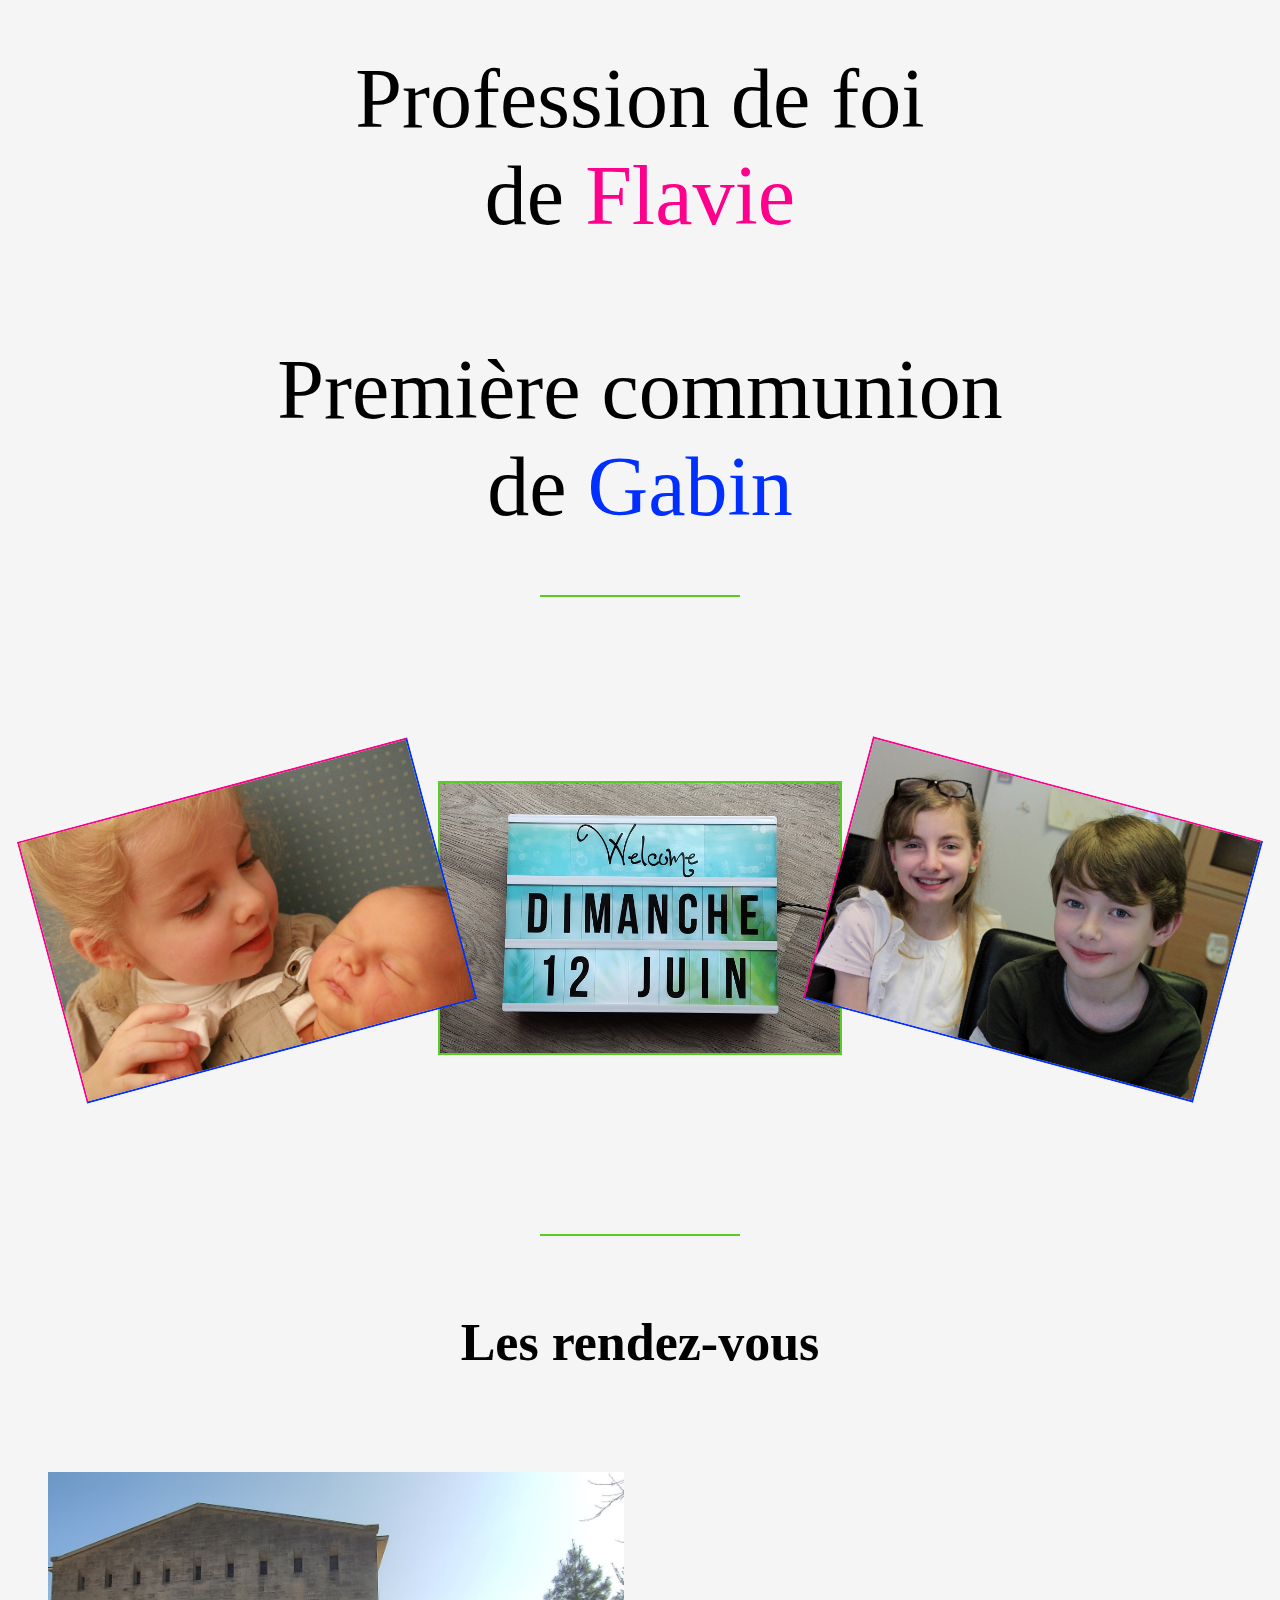
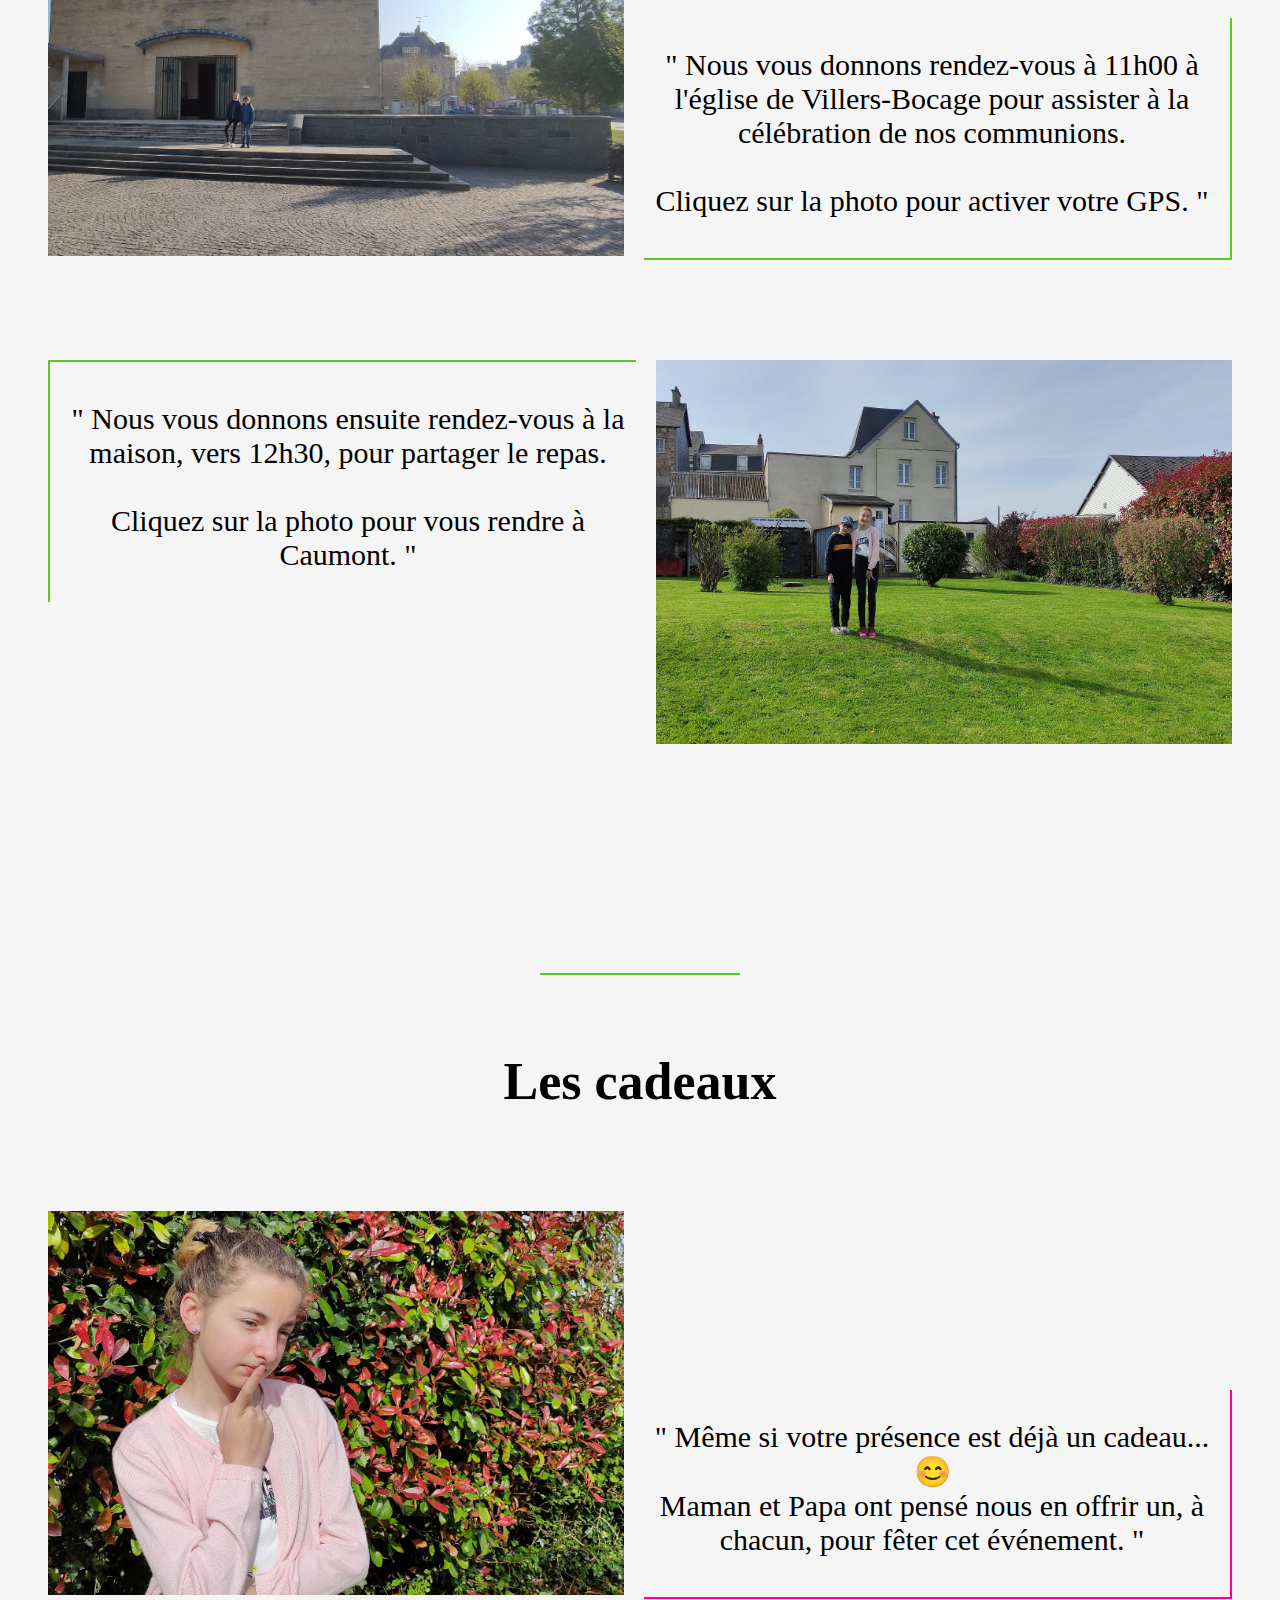
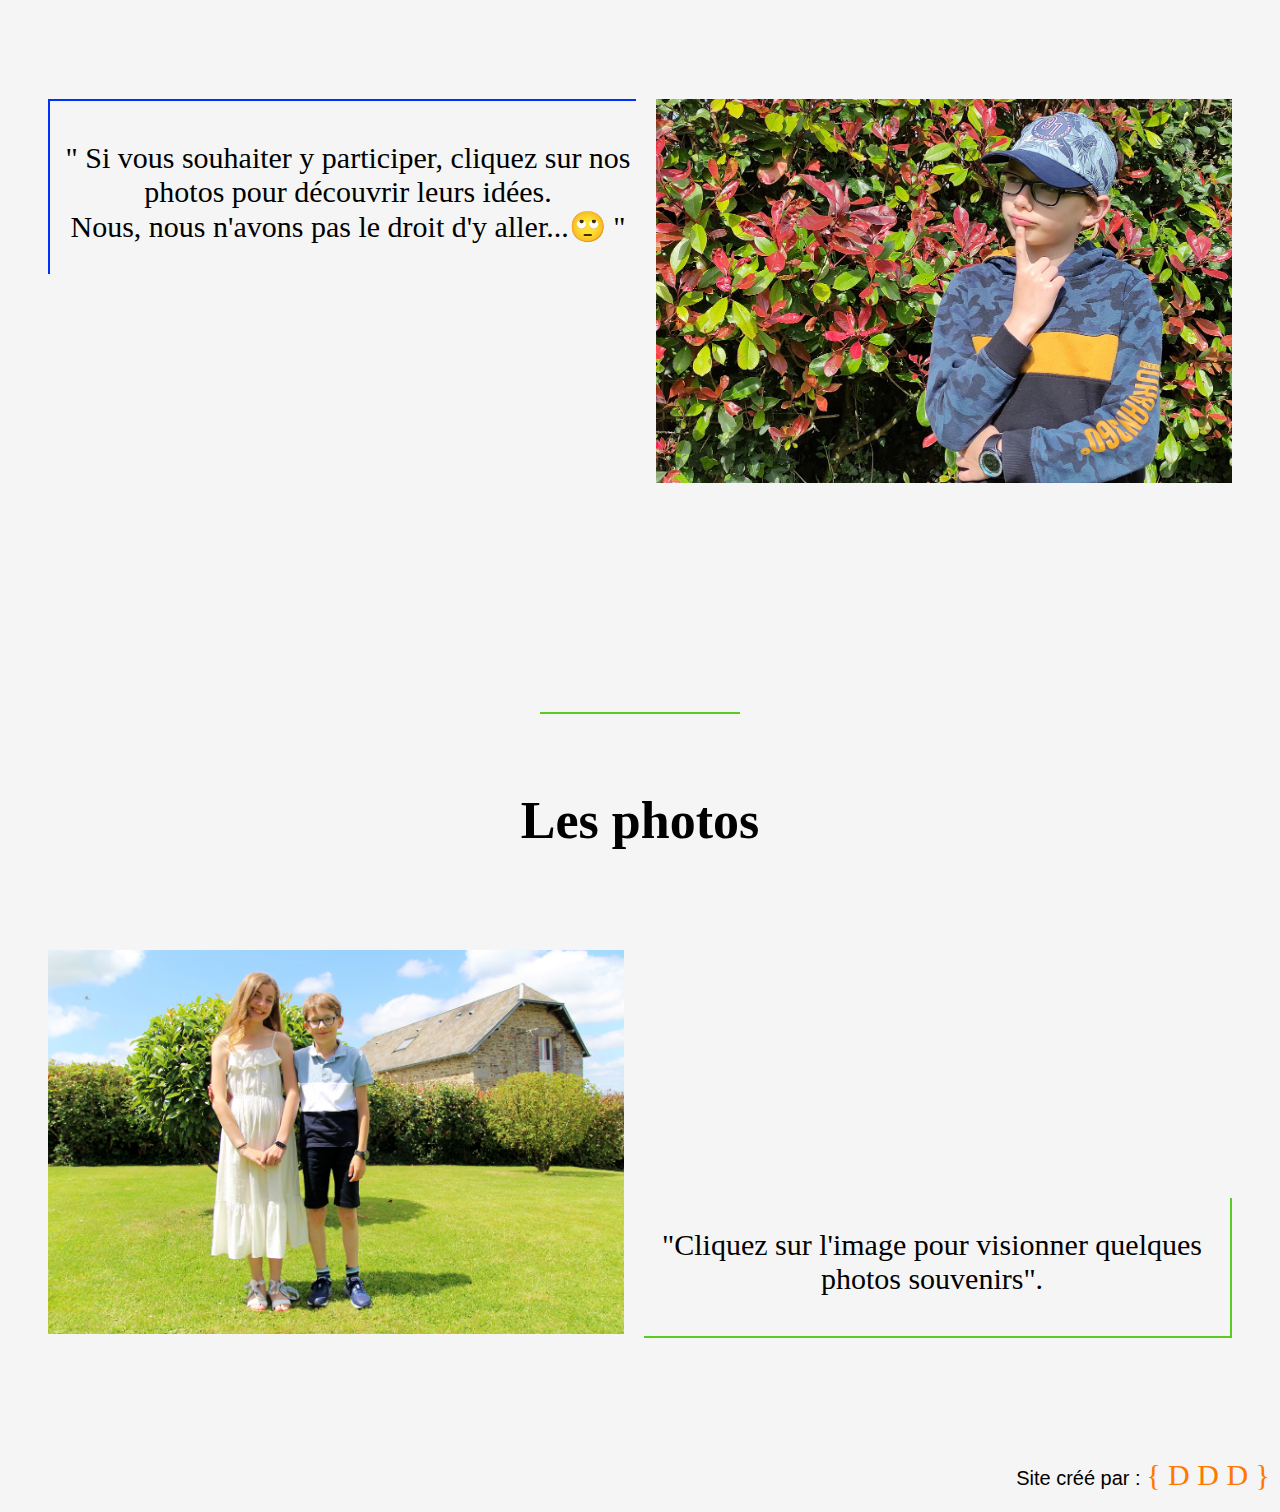
==== commit c7684fd8: "Add files via upload" ====
--- a/index.html
+++ b/index.html
@@ -123,11 +123,11 @@
         <div class="parent" style="align-items:flex-end;">
 
             <a href="page-photos.html">
-                <img src="IMG_6987.JPG"/>
+                <img src="Pour site/F&G-012.JPG"/>
             </a>
 
             <a class="bordure-right-neutre">
-                <p>" Vous retrouverez prochainement, les photos de cette journée en cliquant sur l'image.<br><br>En attendant vous pouvez visionner quelques souvenirs... "</p>
+                <p>"Cliquez sur l'image pour visionner quelques photos souvenirs".</p>
             </a>
         </div>
     </div>
--- a/style.css
+++ b/style.css
@@ -218,6 +218,7 @@
 div.cloture p {
     font-size: 20px;
     padding-right: 10px;
+    font-family: Arial, Helvetica, sans-serif;
 }
 
 a.logo {
@@ -249,7 +250,7 @@
 
 /*-----Photos page photos----*/
 
-div.photo {
+/*div.photo {
     display: flex;
     flex-wrap: wrap;
     flex-direction: row;
@@ -259,15 +260,39 @@
 
 div.photo img {
     background-color: gainsboro;
-    max-width: 50%;
+    max-width: 10%;
     margin:10px 10px;
 
-}
+}*/
 
 .video {
     max-width: 600px;
 }
 
+.photo {
+    display: flex;
+    flex-direction: column;
+    flex-wrap: wrap;
+}
+
+.photo img{
+    max-width: 90%;
+    align-items: center;
+    margin-left: auto;
+    margin-right: auto;
+    margin-top: 10px;
+}
+
+.visionnage {
+    margin: 15px 0 15px 0 ;
+
+}
+
+.visionnage a {
+    text-decoration: none;
+    font-size: 24px;
+    color:black;
+}
 
 
 /*-§§§§§§-CSS Responsive Design-§§§§§§-*/
@@ -378,6 +403,12 @@
 
     /*-----CSS commun Pages annexes responsive----*/
 
+    .photo-h1 {
+        font-size: 30px;
+        margin-left: 10px;
+        margin-right: 10px;
+    }
+
     div.retour a {
         display: inline-block;
         font-size: 20px;
@@ -387,6 +418,18 @@
         margin-left: 20px;
     }
 
+    .photo {
+        flex-direction: column;
+    }
+
+    .photo img {
+        max-width: 300px;
+        align-items: center;
+        margin-left: auto;
+        margin-right: auto;
+        margin-bottom: 10px;
+    }
+
 
     /*----H3 page Kdo----*/
 
@@ -438,7 +481,7 @@
 
 
     div.cloture p {
-        font-size: 16px;
+        font-size: 14px;
         padding-right: 10px;
     }
 
